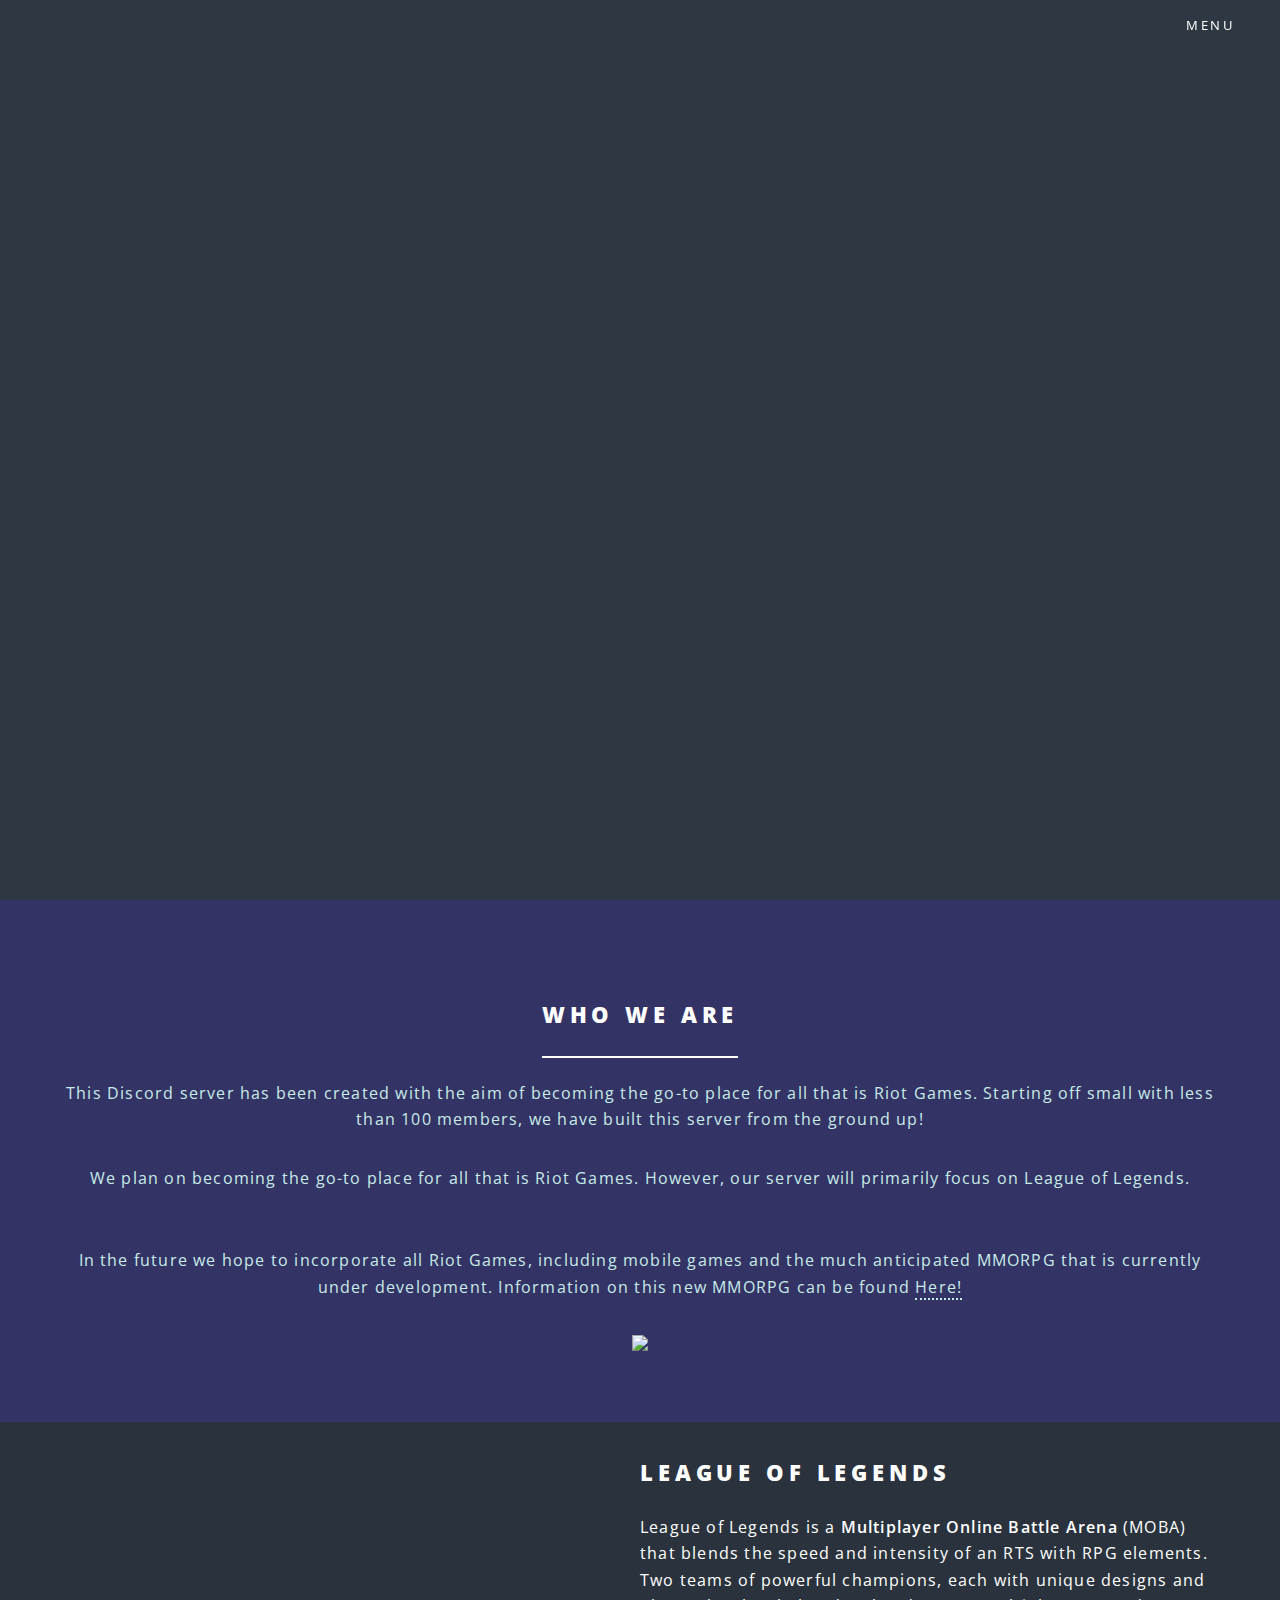
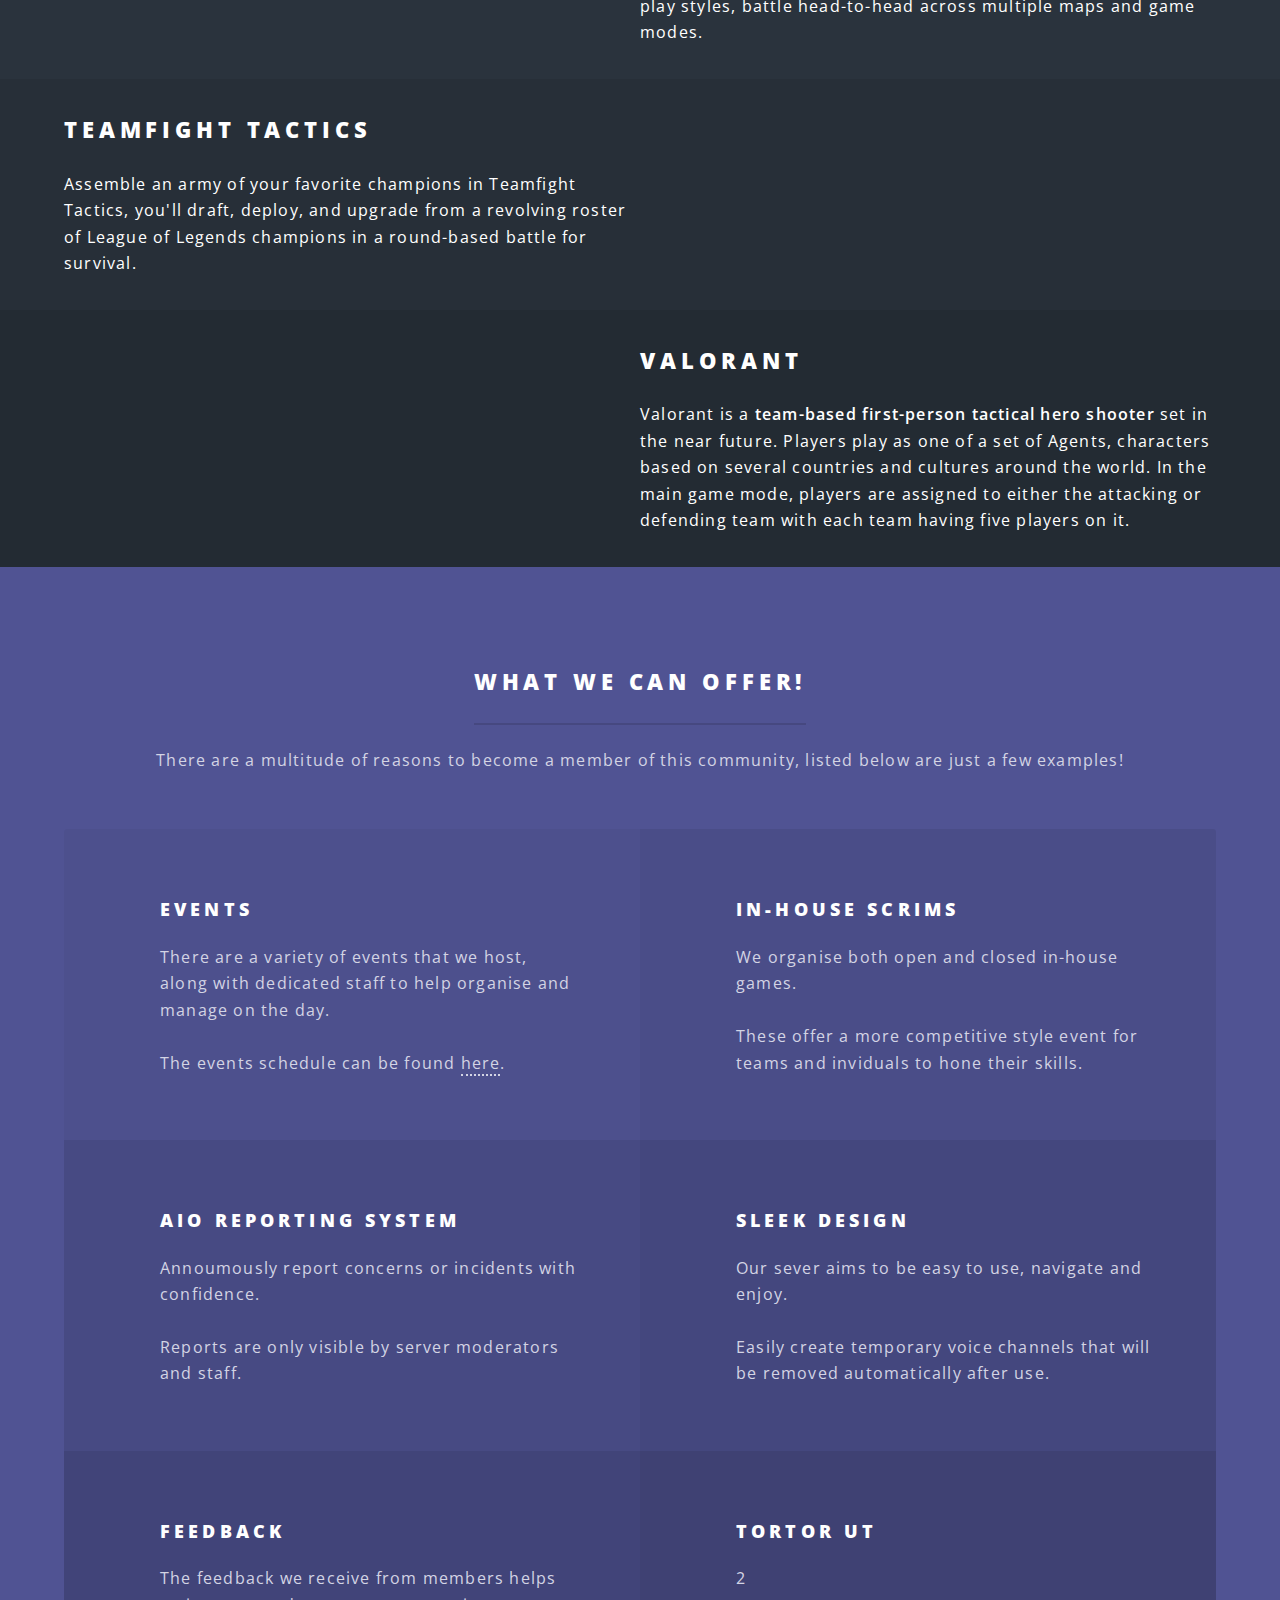
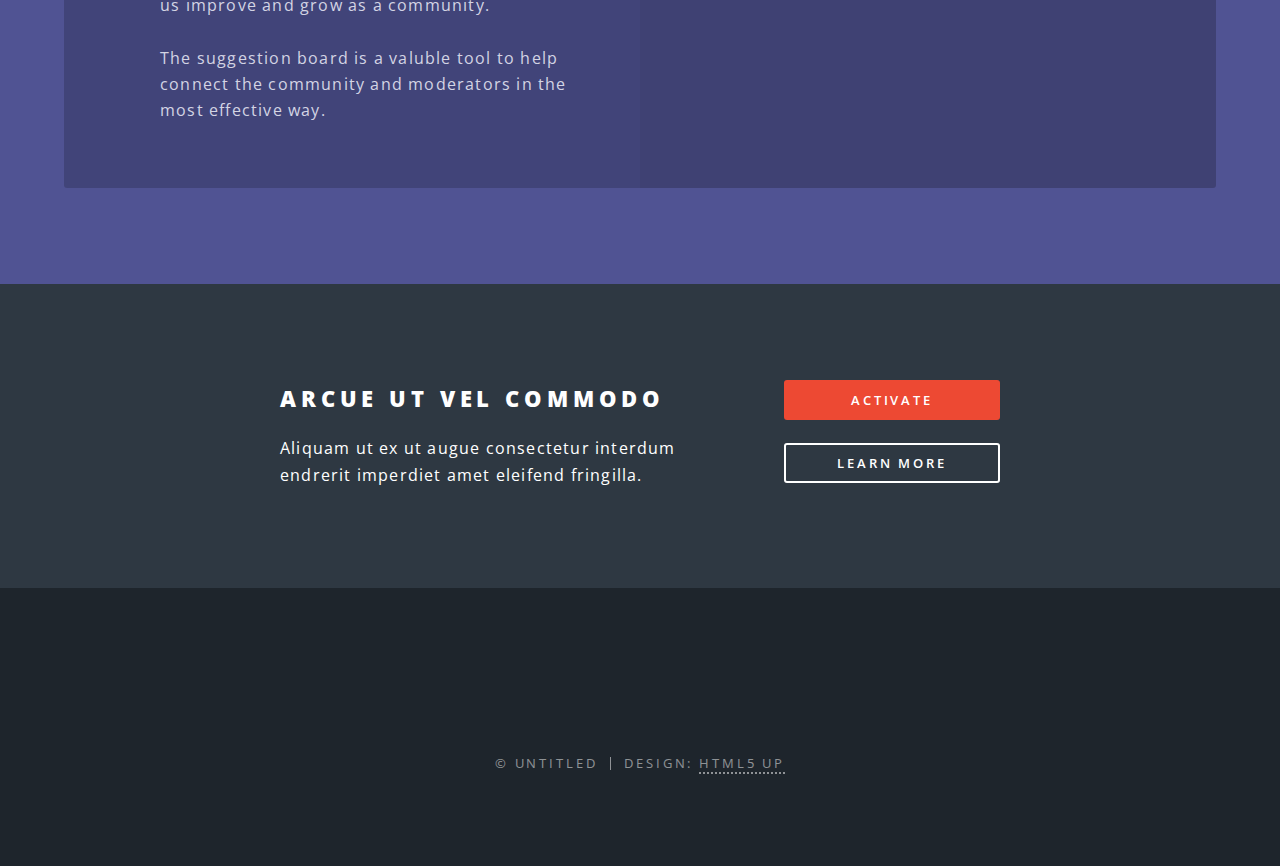
==== index.html @ 7ba40a37 "Add files via upload" ====
<!DOCTYPE HTML>
<html>
	<head>
		<title>Spectral by HTML5 UP</title>
		<meta charset="utf-8" />
		<meta name="viewport" content="width=device-width, initial-scale=1, user-scalable=no" />
		<link rel="stylesheet" href="assets/css/main.css" />
		<noscript><link rel="stylesheet" href="assets/css/noscript.css" /></noscript>
	</head>
	<body class="landing is-preload">

		<!-- Page Wrapper -->
			<div id="page-wrapper">

				<!-- Header -->
					<header id="header" class="alt">
						<h1><a href="index.html">The Runaways</a></h1>
						<nav id="nav">
							<ul>
								<li class="special">
									<a href="#menu" class="menuToggle"><span>Menu</span></a>
									<div id="menu">
										<ul>
											<li><a href="index.html">Home</a></li>
											<li><a href="events.html">Events</a></li>
											<li><a href="discord.html">Discord</a></li>
											<li><a href="#">Log In</a></li>
										</ul>
									</div>
								</li>
							</ul>
						</nav>
					</header>

				<!-- Banner -->
					<section id="banner">
						<div class="inner">
							<h2>The Runaways</h2>
							<p>Come join The Runaways Discord Sever,<br /> we are a <a href="https://www.riotgames.com/en">Riot Games</a> focused community!</p>
							<ul class="actions special">
								<li><a href="https://discord.gg/GPK5E7B2xN" target="_blank" rel="noopener noreferrer" class="button primary">Click here to join!</a></li>
							</ul>
						</div>
						<a href="#one" class="more scrolly">Learn More</a>
					</section>

				<!-- One -->
					<section id="one" class="wrapper style1 special">
						<div class="inner">
							<header class="major">
								<h2>Who we are</h2>
								<p>This Discord server has been created with the aim of becoming the go-to place for all that is Riot Games. Starting off small with less than 100 members, we have built this server from the ground up!</p>
								<p>We plan on becoming the go-to place for all that is Riot Games. However, our server will primarily focus on League of Legends.</p>
							</header>
							<!-- <ul class="icons major">
								<li><span class="icon fa-gem major style1"><span class="label">Lorem</span></span></li>
								<li><span class="icon fa-heart major style2"><span class="label">Ipsum</span></span></li>
								<li><span class="icon solid fa-code major style3"><span class="label">Dolor</span></span></li>
							</ul>
							<br> -->
							<p>In the future we hope to incorporate all Riot Games, including mobile games and the much anticipated MMORPG that is currently under development. Information on this new MMORPG can be found <a href="https://www.riotgames.com/en/mmo-recruiting">Here!</a></p>
							<a href="#two" class="more scrolly" id="scroll-arrow"><img src="assets/css/images/arrow.svg"></a>
							
						</div>
					</section>

				<!-- Two -->
					<section id="two" class="wrapper alt style2">
						<section class="spotlight">
							 <div class="video">
								<video  muted loop id="video1"><source src="videos/leagueoflegendsspotlight.mp4" type="video/mp4" ></video>
							 </div>
						<div class="content">
								<h2>League of Legends</h2>
								<p>League of Legends is a<strong> Multiplayer Online Battle Arena</strong> (MOBA) that blends the speed and intensity of an RTS with RPG elements. Two teams of powerful champions, each with unique designs and play styles, battle head-to-head across multiple maps and game modes.</p>
							</div>
						</section>
						<section class="spotlight">
							<div class="video">
								<video  muted loop id="video2"><source src="videos/tftspotlight.mp4" type="video/mp4"></video>
							 </div>
							<div class="content">
								<h2>Teamfight Tactics</h2>
								<p>Assemble an army of your favorite champions in Teamfight Tactics, you'll draft, deploy, and upgrade from a revolving roster of League of Legends champions in a round-based battle for survival.</p>
							</div>
						</section>
						<section class="spotlight">
							<div class="video">
								<video  muted loop id="video3"><source src="videos/valorantspotlight.mp4" type="video/mp4"></video>
							 </div>
							<div class="content">
								<h2>Valorant</h2>
								<p>Valorant is a<strong> team-based first-person tactical hero shooter</strong> set in the near future. Players play as one of a set of Agents, characters based on several countries and cultures around the world. In the main game mode, players are assigned to either the attacking or defending team with each team having five players on it.</p>
							</div>
						</section>
					</section>

				<!-- Three -->
					<section id="three" class="wrapper style3 special">
						<div class="inner">
							<header class="major">
								<h2>What we can offer!</h2>
								<p>There are a multitude of reasons to become a member of this community, listed below are just a few examples!</p>
							</header>
							<ul class="features">
								<li class="icon fa-calendar-alt">
									<h3>Events</h3>
									<p>There are a variety of events that we host, along with dedicated staff to help organise and manage on the day. <br> <br> The events schedule can be found <a href="events.html">here</a>.</p>
								</li>
								<li class="icon solid fa-users">
									<h3>In-house scrims</h3>
									<p>We organise both open and closed in-house games. <br> <br>  These offer a more competitive style event for teams and inviduals to hone their skills.</p>
								</li>
								<li class="icon solid fa-shield-alt">
									<h3>aio reporting system</h3>
									<p>Annoumously report concerns or incidents with confidence. <br> <br> Reports are only visible by server moderators and staff.</p>
								</li>
								<li class="icon solid fa-fighter-jet">
									<h3>Sleek design</h3>
									<p>Our sever aims to be easy to use, navigate and enjoy.<br> <br>Easily create temporary voice channels that will be removed automatically after use.</p>
								</li>
								<li class="icon fa-heart">
									<h3>Feedback</h3>
									<p>The feedback we receive from members helps us improve and grow as a community. <br> <br>The suggestion board is a valuble tool to help connect the community and moderators in the most effective way. </p>
								</li>
								<li class="icon fa-flag">
									<h3>Tortor Ut</h3>
									<p>2</p>
								</li>
							</ul>
						</div>
					</section>

				<!-- CTA -->
					<section id="cta" class="wrapper style4">
						<div class="inner">
							<header>
								<h2>Arcue ut vel commodo</h2>
								<p>Aliquam ut ex ut augue consectetur interdum endrerit imperdiet amet eleifend fringilla.</p>
							</header>
							<ul class="actions stacked">
								<li><a href="#" class="button fit primary">Activate</a></li>
								<li><a href="#" class="button fit">Learn More</a></li>
							</ul>
						</div>
					</section>

				<!-- Footer -->
					<footer id="footer">
						<ul class="icons">
							<li><a href="#" class="icon brands fa-facebook-f" target="_blank" rel="noreferrer noopener" ><span class="label">Facebook</span></a></li>
							<li><a href="#" class="icon brands fa-youtube" target="_blank" rel="noreferrer noopener" ><span class="label">YouTube</span></a></li>
							<li><a href="#" class="icon brands fa-reddit" target="_blank" rel="noreferrer noopener" ><span class="label">Reddit</span></a></li>
							<!-- <li><a href="#" class="icon solid fa-envelope" target="_blank" rel="noreferrer noopener" ><span class="label">Email</span></a></li> -->
						</ul>
						<ul class="copyright">
							<li>&copy; Untitled</li><li>Design: <a href="http://html5up.net">HTML5 UP</a></li>
						</ul>
					</footer>

			</div>

		<!-- Scripts -->
			<script src="assets/js/jquery.min.js"></script>
			<script src="assets/js/jquery.scrollex.min.js"></script>
			<script src="assets/js/jquery.scrolly.min.js"></script>
			<script src="assets/js/browser.min.js"></script>
			<script src="assets/js/breakpoints.min.js"></script>
			<script src="assets/js/util.js"></script>
			<script src="assets/js/main.js"></script>

	</body>
</html>
---- assets/css/main.css ----
@import url(fontawesome-all.min.css);
@import url("https://fonts.googleapis.com/css?family=Open+Sans:400,400italic,600,600italic,800,800italic");

/*
	Spectral by HTML5 UP
	html5up.net | @ajlkn
	Free for personal and commercial use under the CCA 3.0 license (html5up.net/license)
*/

html, body, div, span, applet, object,
iframe, h1, h2, h3, h4, h5, h6, p, blockquote,
pre, a, abbr, acronym, address, big, cite,
code, del, dfn, em, img, ins, kbd, q, s, samp,
small, strike, strong, sub, sup, tt, var, b,
u, i, center, dl, dt, dd, ol, ul, li, fieldset,
form, label, legend, table, caption, tbody,
tfoot, thead, tr, th, td, article, aside,
canvas, details, embed, figure, figcaption,
footer, header, hgroup, menu, nav, output, ruby,
section, summary, time, mark, audio, video {
	margin: 0;
	padding: 0;
	border: 0;
	font-size: 100%;
	font: inherit;
	vertical-align: baseline;}

article, aside, details, figcaption, figure,
footer, header, hgroup, menu, nav, section {
	display: block;}

body {
	line-height: 1;
}

ol, ul {
	list-style: none;
}

blockquote, q {
	quotes: none;
}

	blockquote:before, blockquote:after, q:before, q:after {
		content: '';
		content: none;
	}

table {
	border-collapse: collapse;
	border-spacing: 0;
}

body {
	-webkit-text-size-adjust: none;
}

mark {
	background-color: transparent;
	color: inherit;
}

input::-moz-focus-inner {
	border: 0;
	padding: 0;
}

input, select, textarea {
	-moz-appearance: none;
	-webkit-appearance: none;
	-ms-appearance: none;
	appearance: none;
}

/* Basic */

	@-ms-viewport {
		width: device-width;
	}

	html {
		box-sizing: border-box;
	}

	*, *:before, *:after {
		box-sizing: inherit;
	}

	body {
		background: #2e3842;
	}

		body.is-preload *, body.is-preload *:before, body.is-preload *:after {
			-moz-animation: none !important;
			-webkit-animation: none !important;
			-ms-animation: none !important;
			animation: none !important;
			-moz-transition: none !important;
			-webkit-transition: none !important;
			-ms-transition: none !important;
			transition: none !important;
		}

	body, input, select, textarea {
		color: #fff;
		font-family: "Open Sans", Helvetica, sans-serif;
		font-size: 15pt;
		font-weight: 400;
		letter-spacing: 0.075em;
		line-height: 1.65em;
	}

		@media screen and (max-width: 1680px) {

			body, input, select, textarea {
				font-size: 13pt;
			}

		}

		@media screen and (max-width: 1280px) {

			body, input, select, textarea {
				font-size: 12pt;
			}

		}

		@media screen and (max-width: 736px) {

			body, input, select, textarea {
				font-size: 11pt;
				letter-spacing: 0.0375em;
			}

		}

	a {
		-moz-transition: color 0.2s ease, border-bottom-color 0.2s ease;
		-webkit-transition: color 0.2s ease, border-bottom-color 0.2s ease;
		-ms-transition: color 0.2s ease, border-bottom-color 0.2s ease;
		transition: color 0.2s ease, border-bottom-color 0.2s ease;
		border-bottom: dotted 2px;
		color: inherit;
		text-decoration: none;
	}


	#scroll-arrow {
		border-bottom: none;
	}

		a:hover {
			border-bottom-color: transparent;
		}



	strong, b {
		color: #fff;
		font-weight: 600;
	}

	em, i {
		font-style: italic;
	}

	p {
		margin: 0 0 2em 0;
	}

	h1, h2, h3, h4, h5, h6 {
		color: #fff;
		font-weight: 800;
		letter-spacing: 0.225em;
		line-height: 1em;
		margin: 0 0 1em 0;
		text-transform: uppercase;
	}

		h1 a, h2 a, h3 a, h4 a, h5 a, h6 a {
			color: inherit;
			text-decoration: none;
		}

	h2 {
		font-size: 1.35em;
		line-height: 1.75em;
	}

		@media screen and (max-width: 736px) {

			h2 {
				font-size: 1.1em;
				line-height: 1.65em;
			}

		}

	h3 {
		font-size: 1.15em;
		line-height: 1.75em;
	}

		@media screen and (max-width: 736px) {

			h3 {
				font-size: 1em;
				line-height: 1.65em;
			}

		}

	h4 {
		font-size: 1em;
		line-height: 1.5em;
	}

	h5 {
		font-size: 0.8em;
		line-height: 1.5em;
	}

	h6 {
		font-size: 0.7em;
		line-height: 1.5em;
	}

	sub {
		font-size: 0.8em;
		position: relative;
		top: 0.5em;
	}

	sup {
		font-size: 0.8em;
		position: relative;
		top: -0.5em;
	}

	hr {
		border: 0;
		border-bottom: solid 2px #fff;
		margin: 3em 0;
	}

		hr.major {
			margin: 4.5em 0;
		}

	blockquote {
		border-left: solid 4px #fff;
		font-style: italic;
		margin: 0 0 2em 0;
		padding: 0.5em 0 0.5em 2em;
	}

	code {
		background: rgba(144, 144, 144, 0.25);
		border-radius: 3px;
		font-family: "Courier New", monospace;
		font-size: 0.9em;
		letter-spacing: 0;
		margin: 0 0.25em;
		padding: 0.25em 0.65em;
	}

	pre {
		-webkit-overflow-scrolling: touch;
		font-family: "Courier New", monospace;
		font-size: 0.9em;
		margin: 0 0 2em 0;
	}

		pre code {
			display: block;
			line-height: 1.75em;
			padding: 1em 1.5em;
			overflow-x: auto;
		}

	.align-left {
		text-align: left;
	}

	.align-center {
		text-align: center;
	}

	.align-right {
		text-align: right;
	}

/* Row */

	.row {
		display: flex;
		flex-wrap: wrap;
		box-sizing: border-box;
		align-items: stretch;
	}

		.row > * {
			box-sizing: border-box;
		}

		.row.gtr-uniform > * > :last-child {
			margin-bottom: 0;
		}

		.row.aln-left {
			justify-content: flex-start;
		}

		.row.aln-center {
			justify-content: center;
		}

		.row.aln-right {
			justify-content: flex-end;
		}

		.row.aln-top {
			align-items: flex-start;
		}

		.row.aln-middle {
			align-items: center;
		}

		.row.aln-bottom {
			align-items: flex-end;
		}

		.row > .imp {
			order: -1;
		}

		.row > .col-1 {
			width: 8.33333%;
		}

		.row > .off-1 {
			margin-left: 8.33333%;
		}

		.row > .col-2 {
			width: 16.66667%;
		}

		.row > .off-2 {
			margin-left: 16.66667%;
		}

		.row > .col-3 {
			width: 25%;
		}

		.row > .off-3 {
			margin-left: 25%;
		}

		.row > .col-4 {
			width: 33.33333%;
		}

		.row > .off-4 {
			margin-left: 33.33333%;
		}

		.row > .col-5 {
			width: 41.66667%;
		}

		.row > .off-5 {
			margin-left: 41.66667%;
		}

		.row > .col-6 {
			width: 50%;
		}

		.row > .off-6 {
			margin-left: 50%;
		}

		.row > .col-7 {
			width: 58.33333%;
		}

		.row > .off-7 {
			margin-left: 58.33333%;
		}

		.row > .col-8 {
			width: 66.66667%;
		}

		.row > .off-8 {
			margin-left: 66.66667%;
		}

		.row > .col-9 {
			width: 75%;
		}

		.row > .off-9 {
			margin-left: 75%;
		}

		.row > .col-10 {
			width: 83.33333%;
		}

		.row > .off-10 {
			margin-left: 83.33333%;
		}

		.row > .col-11 {
			width: 91.66667%;
		}

		.row > .off-11 {
			margin-left: 91.66667%;
		}

		.row > .col-12 {
			width: 100%;
		}

		.row > .off-12 {
			margin-left: 100%;
		}

		.row.gtr-0 {
			margin-top: 0;
			margin-left: 0em;
		}

			.row.gtr-0 > * {
				padding: 0 0 0 0em;
			}

			.row.gtr-0.gtr-uniform {
				margin-top: 0em;
			}

				.row.gtr-0.gtr-uniform > * {
					padding-top: 0em;
				}

		.row.gtr-25 {
			margin-top: 0;
			margin-left: -0.375em;
		}

			.row.gtr-25 > * {
				padding: 0 0 0 0.375em;
			}

			.row.gtr-25.gtr-uniform {
				margin-top: -0.375em;
			}

				.row.gtr-25.gtr-uniform > * {
					padding-top: 0.375em;
				}

		.row.gtr-50 {
			margin-top: 0;
			margin-left: -0.75em;
		}

			.row.gtr-50 > * {
				padding: 0 0 0 0.75em;
			}

			.row.gtr-50.gtr-uniform {
				margin-top: -0.75em;
			}

				.row.gtr-50.gtr-uniform > * {
					padding-top: 0.75em;
				}

		.row {
			margin-top: 0;
			margin-left: -1.5em;
		}

			.row > * {
				padding: 0 0 0 1.5em;
			}

			.row.gtr-uniform {
				margin-top: -1.5em;
			}

				.row.gtr-uniform > * {
					padding-top: 1.5em;
				}

		.row.gtr-150 {
			margin-top: 0;
			margin-left: -2.25em;
		}

			.row.gtr-150 > * {
				padding: 0 0 0 2.25em;
			}

			.row.gtr-150.gtr-uniform {
				margin-top: -2.25em;
			}

				.row.gtr-150.gtr-uniform > * {
					padding-top: 2.25em;
				}

		.row.gtr-200 {
			margin-top: 0;
			margin-left: -3em;
		}

			.row.gtr-200 > * {
				padding: 0 0 0 3em;
			}

			.row.gtr-200.gtr-uniform {
				margin-top: -3em;
			}

				.row.gtr-200.gtr-uniform > * {
					padding-top: 3em;
				}

		@media screen and (max-width: 1680px) {

			.row {
				display: flex;
				flex-wrap: wrap;
				box-sizing: border-box;
				align-items: stretch;
			}

				.row > * {
					box-sizing: border-box;
				}

				.row.gtr-uniform > * > :last-child {
					margin-bottom: 0;
				}

				.row.aln-left {
					justify-content: flex-start;
				}

				.row.aln-center {
					justify-content: center;
				}

				.row.aln-right {
					justify-content: flex-end;
				}

				.row.aln-top {
					align-items: flex-start;
				}

				.row.aln-middle {
					align-items: center;
				}

				.row.aln-bottom {
					align-items: flex-end;
				}

				.row > .imp-xlarge {
					order: -1;
				}

				.row > .col-1-xlarge {
					width: 8.33333%;
				}

				.row > .off-1-xlarge {
					margin-left: 8.33333%;
				}

				.row > .col-2-xlarge {
					width: 16.66667%;
				}

				.row > .off-2-xlarge {
					margin-left: 16.66667%;
				}

				.row > .col-3-xlarge {
					width: 25%;
				}

				.row > .off-3-xlarge {
					margin-left: 25%;
				}

				.row > .col-4-xlarge {
					width: 33.33333%;
				}

				.row > .off-4-xlarge {
					margin-left: 33.33333%;
				}

				.row > .col-5-xlarge {
					width: 41.66667%;
				}

				.row > .off-5-xlarge {
					margin-left: 41.66667%;
				}

				.row > .col-6-xlarge {
					width: 50%;
				}

				.row > .off-6-xlarge {
					margin-left: 50%;
				}

				.row > .col-7-xlarge {
					width: 58.33333%;
				}

				.row > .off-7-xlarge {
					margin-left: 58.33333%;
				}

				.row > .col-8-xlarge {
					width: 66.66667%;
				}

				.row > .off-8-xlarge {
					margin-left: 66.66667%;
				}

				.row > .col-9-xlarge {
					width: 75%;
				}

				.row > .off-9-xlarge {
					margin-left: 75%;
				}

				.row > .col-10-xlarge {
					width: 83.33333%;
				}

				.row > .off-10-xlarge {
					margin-left: 83.33333%;
				}

				.row > .col-11-xlarge {
					width: 91.66667%;
				}

				.row > .off-11-xlarge {
					margin-left: 91.66667%;
				}

				.row > .col-12-xlarge {
					width: 100%;
				}

				.row > .off-12-xlarge {
					margin-left: 100%;
				}

				.row.gtr-0 {
					margin-top: 0;
					margin-left: 0em;
				}

					.row.gtr-0 > * {
						padding: 0 0 0 0em;
					}

					.row.gtr-0.gtr-uniform {
						margin-top: 0em;
					}

						.row.gtr-0.gtr-uniform > * {
							padding-top: 0em;
						}

				.row.gtr-25 {
					margin-top: 0;
					margin-left: -0.375em;
				}

					.row.gtr-25 > * {
						padding: 0 0 0 0.375em;
					}

					.row.gtr-25.gtr-uniform {
						margin-top: -0.375em;
					}

						.row.gtr-25.gtr-uniform > * {
							padding-top: 0.375em;
						}

				.row.gtr-50 {
					margin-top: 0;
					margin-left: -0.75em;
				}

					.row.gtr-50 > * {
						padding: 0 0 0 0.75em;
					}

					.row.gtr-50.gtr-uniform {
						margin-top: -0.75em;
					}

						.row.gtr-50.gtr-uniform > * {
							padding-top: 0.75em;
						}

				.row {
					margin-top: 0;
					margin-left: -1.5em;
				}

					.row > * {
						padding: 0 0 0 1.5em;
					}

					.row.gtr-uniform {
						margin-top: -1.5em;
					}

						.row.gtr-uniform > * {
							padding-top: 1.5em;
						}

				.row.gtr-150 {
					margin-top: 0;
					margin-left: -2.25em;
				}

					.row.gtr-150 > * {
						padding: 0 0 0 2.25em;
					}

					.row.gtr-150.gtr-uniform {
						margin-top: -2.25em;
					}

						.row.gtr-150.gtr-uniform > * {
							padding-top: 2.25em;
						}

				.row.gtr-200 {
					margin-top: 0;
					margin-left: -3em;
				}

					.row.gtr-200 > * {
						padding: 0 0 0 3em;
					}

					.row.gtr-200.gtr-uniform {
						margin-top: -3em;
					}

						.row.gtr-200.gtr-uniform > * {
							padding-top: 3em;
						}

		}

		@media screen and (max-width: 1280px) {

			.row {
				display: flex;
				flex-wrap: wrap;
				box-sizing: border-box;
				align-items: stretch;
			}

				.row > * {
					box-sizing: border-box;
				}

				.row.gtr-uniform > * > :last-child {
					margin-bottom: 0;
				}

				.row.aln-left {
					justify-content: flex-start;
				}

				.row.aln-center {
					justify-content: center;
				}

				.row.aln-right {
					justify-content: flex-end;
				}

				.row.aln-top {
					align-items: flex-start;
				}

				.row.aln-middle {
					align-items: center;
				}

				.row.aln-bottom {
					align-items: flex-end;
				}

				.row > .imp-large {
					order: -1;
				}

				.row > .col-1-large {
					width: 8.33333%;
				}

				.row > .off-1-large {
					margin-left: 8.33333%;
				}

				.row > .col-2-large {
					width: 16.66667%;
				}

				.row > .off-2-large {
					margin-left: 16.66667%;
				}

				.row > .col-3-large {
					width: 25%;
				}

				.row > .off-3-large {
					margin-left: 25%;
				}

				.row > .col-4-large {
					width: 33.33333%;
				}

				.row > .off-4-large {
					margin-left: 33.33333%;
				}

				.row > .col-5-large {
					width: 41.66667%;
				}

				.row > .off-5-large {
					margin-left: 41.66667%;
				}

				.row > .col-6-large {
					width: 50%;
				}

				.row > .off-6-large {
					margin-left: 50%;
				}

				.row > .col-7-large {
					width: 58.33333%;
				}

				.row > .off-7-large {
					margin-left: 58.33333%;
				}

				.row > .col-8-large {
					width: 66.66667%;
				}

				.row > .off-8-large {
					margin-left: 66.66667%;
				}

				.row > .col-9-large {
					width: 75%;
				}

				.row > .off-9-large {
					margin-left: 75%;
				}

				.row > .col-10-large {
					width: 83.33333%;
				}

				.row > .off-10-large {
					margin-left: 83.33333%;
				}

				.row > .col-11-large {
					width: 91.66667%;
				}

				.row > .off-11-large {
					margin-left: 91.66667%;
				}

				.row > .col-12-large {
					width: 100%;
				}

				.row > .off-12-large {
					margin-left: 100%;
				}

				.row.gtr-0 {
					margin-top: 0;
					margin-left: 0em;
				}

					.row.gtr-0 > * {
						padding: 0 0 0 0em;
					}

					.row.gtr-0.gtr-uniform {
						margin-top: 0em;
					}

						.row.gtr-0.gtr-uniform > * {
							padding-top: 0em;
						}

				.row.gtr-25 {
					margin-top: 0;
					margin-left: -0.375em;
				}

					.row.gtr-25 > * {
						padding: 0 0 0 0.375em;
					}

					.row.gtr-25.gtr-uniform {
						margin-top: -0.375em;
					}

						.row.gtr-25.gtr-uniform > * {
							padding-top: 0.375em;
						}

				.row.gtr-50 {
					margin-top: 0;
					margin-left: -0.75em;
				}

					.row.gtr-50 > * {
						padding: 0 0 0 0.75em;
					}

					.row.gtr-50.gtr-uniform {
						margin-top: -0.75em;
					}

						.row.gtr-50.gtr-uniform > * {
							padding-top: 0.75em;
						}

				.row {
					margin-top: 0;
					margin-left: -1.5em;
				}

					.row > * {
						padding: 0 0 0 1.5em;
					}

					.row.gtr-uniform {
						margin-top: -1.5em;
					}

						.row.gtr-uniform > * {
							padding-top: 1.5em;
						}

				.row.gtr-150 {
					margin-top: 0;
					margin-left: -2.25em;
				}

					.row.gtr-150 > * {
						padding: 0 0 0 2.25em;
					}

					.row.gtr-150.gtr-uniform {
						margin-top: -2.25em;
					}

						.row.gtr-150.gtr-uniform > * {
							padding-top: 2.25em;
						}

				.row.gtr-200 {
					margin-top: 0;
					margin-left: -3em;
				}

					.row.gtr-200 > * {
						padding: 0 0 0 3em;
					}

					.row.gtr-200.gtr-uniform {
						margin-top: -3em;
					}

						.row.gtr-200.gtr-uniform > * {
							padding-top: 3em;
						}

		}

		@media screen and (max-width: 980px) {

			.row {
				display: flex;
				flex-wrap: wrap;
				box-sizing: border-box;
				align-items: stretch;
			}

				.row > * {
					box-sizing: border-box;
				}

				.row.gtr-uniform > * > :last-child {
					margin-bottom: 0;
				}

				.row.aln-left {
					justify-content: flex-start;
				}

				.row.aln-center {
					justify-content: center;
				}

				.row.aln-right {
					justify-content: flex-end;
				}

				.row.aln-top {
					align-items: flex-start;
				}

				.row.aln-middle {
					align-items: center;
				}

				.row.aln-bottom {
					align-items: flex-end;
				}

				.row > .imp-medium {
					order: -1;
				}

				.row > .col-1-medium {
					width: 8.33333%;
				}

				.row > .off-1-medium {
					margin-left: 8.33333%;
				}

				.row > .col-2-medium {
					width: 16.66667%;
				}

				.row > .off-2-medium {
					margin-left: 16.66667%;
				}

				.row > .col-3-medium {
					width: 25%;
				}

				.row > .off-3-medium {
					margin-left: 25%;
				}

				.row > .col-4-medium {
					width: 33.33333%;
				}

				.row > .off-4-medium {
					margin-left: 33.33333%;
				}

				.row > .col-5-medium {
					width: 41.66667%;
				}

				.row > .off-5-medium {
					margin-left: 41.66667%;
				}

				.row > .col-6-medium {
					width: 50%;
				}

				.row > .off-6-medium {
					margin-left: 50%;
				}

				.row > .col-7-medium {
					width: 58.33333%;
				}

				.row > .off-7-medium {
					margin-left: 58.33333%;
				}

				.row > .col-8-medium {
					width: 66.66667%;
				}

				.row > .off-8-medium {
					margin-left: 66.66667%;
				}

				.row > .col-9-medium {
					width: 75%;
				}

				.row > .off-9-medium {
					margin-left: 75%;
				}

				.row > .col-10-medium {
					width: 83.33333%;
				}

				.row > .off-10-medium {
					margin-left: 83.33333%;
				}

				.row > .col-11-medium {
					width: 91.66667%;
				}

				.row > .off-11-medium {
					margin-left: 91.66667%;
				}

				.row > .col-12-medium {
					width: 100%;
				}

				.row > .off-12-medium {
					margin-left: 100%;
				}

				.row.gtr-0 {
					margin-top: 0;
					margin-left: 0em;
				}

					.row.gtr-0 > * {
						padding: 0 0 0 0em;
					}

					.row.gtr-0.gtr-uniform {
						margin-top: 0em;
					}

						.row.gtr-0.gtr-uniform > * {
							padding-top: 0em;
						}

				.row.gtr-25 {
					margin-top: 0;
					margin-left: -0.375em;
				}

					.row.gtr-25 > * {
						padding: 0 0 0 0.375em;
					}

					.row.gtr-25.gtr-uniform {
						margin-top: -0.375em;
					}

						.row.gtr-25.gtr-uniform > * {
							padding-top: 0.375em;
						}

				.row.gtr-50 {
					margin-top: 0;
					margin-left: -0.75em;
				}

					.row.gtr-50 > * {
						padding: 0 0 0 0.75em;
					}

					.row.gtr-50.gtr-uniform {
						margin-top: -0.75em;
					}

						.row.gtr-50.gtr-uniform > * {
							padding-top: 0.75em;
						}

				.row {
					margin-top: 0;
					margin-left: -1.5em;
				}

					.row > * {
						padding: 0 0 0 1.5em;
					}

					.row.gtr-uniform {
						margin-top: -1.5em;
					}

						.row.gtr-uniform > * {
							padding-top: 1.5em;
						}

				.row.gtr-150 {
					margin-top: 0;
					margin-left: -2.25em;
				}

					.row.gtr-150 > * {
						padding: 0 0 0 2.25em;
					}

					.row.gtr-150.gtr-uniform {
						margin-top: -2.25em;
					}

						.row.gtr-150.gtr-uniform > * {
							padding-top: 2.25em;
						}

				.row.gtr-200 {
					margin-top: 0;
					margin-left: -3em;
				}

					.row.gtr-200 > * {
						padding: 0 0 0 3em;
					}

					.row.gtr-200.gtr-uniform {
						margin-top: -3em;
					}

						.row.gtr-200.gtr-uniform > * {
							padding-top: 3em;
						}

		}

		@media screen and (max-width: 736px) {

			.row {
				display: flex;
				flex-wrap: wrap;
				box-sizing: border-box;
				align-items: stretch;
			}

				.row > * {
					box-sizing: border-box;
				}

				.row.gtr-uniform > * > :last-child {
					margin-bottom: 0;
				}

				.row.aln-left {
					justify-content: flex-start;
				}

				.row.aln-center {
					justify-content: center;
				}

				.row.aln-right {
					justify-content: flex-end;
				}

				.row.aln-top {
					align-items: flex-start;
				}

				.row.aln-middle {
					align-items: center;
				}

				.row.aln-bottom {
					align-items: flex-end;
				}

				.row > .imp-small {
					order: -1;
				}

				.row > .col-1-small {
					width: 8.33333%;
				}

				.row > .off-1-small {
					margin-left: 8.33333%;
				}

				.row > .col-2-small {
					width: 16.66667%;
				}

				.row > .off-2-small {
					margin-left: 16.66667%;
				}

				.row > .col-3-small {
					width: 25%;
				}

				.row > .off-3-small {
					margin-left: 25%;
				}

				.row > .col-4-small {
					width: 33.33333%;
				}

				.row > .off-4-small {
					margin-left: 33.33333%;
				}

				.row > .col-5-small {
					width: 41.66667%;
				}

				.row > .off-5-small {
					margin-left: 41.66667%;
				}

				.row > .col-6-small {
					width: 50%;
				}

				.row > .off-6-small {
					margin-left: 50%;
				}

				.row > .col-7-small {
					width: 58.33333%;
				}

				.row > .off-7-small {
					margin-left: 58.33333%;
				}

				.row > .col-8-small {
					width: 66.66667%;
				}

				.row > .off-8-small {
					margin-left: 66.66667%;
				}

				.row > .col-9-small {
					width: 75%;
				}

				.row > .off-9-small {
					margin-left: 75%;
				}

				.row > .col-10-small {
					width: 83.33333%;
				}

				.row > .off-10-small {
					margin-left: 83.33333%;
				}

				.row > .col-11-small {
					width: 91.66667%;
				}

				.row > .off-11-small {
					margin-left: 91.66667%;
				}

				.row > .col-12-small {
					width: 100%;
				}

				.row > .off-12-small {
					margin-left: 100%;
				}

				.row.gtr-0 {
					margin-top: 0;
					margin-left: 0em;
				}

					.row.gtr-0 > * {
						padding: 0 0 0 0em;
					}

					.row.gtr-0.gtr-uniform {
						margin-top: 0em;
					}

						.row.gtr-0.gtr-uniform > * {
							padding-top: 0em;
						}

				.row.gtr-25 {
					margin-top: 0;
					margin-left: -0.375em;
				}

					.row.gtr-25 > * {
						padding: 0 0 0 0.375em;
					}

					.row.gtr-25.gtr-uniform {
						margin-top: -0.375em;
					}

						.row.gtr-25.gtr-uniform > * {
							padding-top: 0.375em;
						}

				.row.gtr-50 {
					margin-top: 0;
					margin-left: -0.75em;
				}

					.row.gtr-50 > * {
						padding: 0 0 0 0.75em;
					}

					.row.gtr-50.gtr-uniform {
						margin-top: -0.75em;
					}

						.row.gtr-50.gtr-uniform > * {
							padding-top: 0.75em;
						}

				.row {
					margin-top: 0;
					margin-left: -1.5em;
				}

					.row > * {
						padding: 0 0 0 1.5em;
					}

					.row.gtr-uniform {
						margin-top: -1.5em;
					}

						.row.gtr-uniform > * {
							padding-top: 1.5em;
						}

				.row.gtr-150 {
					margin-top: 0;
					margin-left: -2.25em;
				}

					.row.gtr-150 > * {
						padding: 0 0 0 2.25em;
					}

					.row.gtr-150.gtr-uniform {
						margin-top: -2.25em;
					}

						.row.gtr-150.gtr-uniform > * {
							padding-top: 2.25em;
						}

				.row.gtr-200 {
					margin-top: 0;
					margin-left: -3em;
				}

					.row.gtr-200 > * {
						padding: 0 0 0 3em;
					}

					.row.gtr-200.gtr-uniform {
						margin-top: -3em;
					}

						.row.gtr-200.gtr-uniform > * {
							padding-top: 3em;
						}

		}

		@media screen and (max-width: 480px) {

			.row {
				display: flex;
				flex-wrap: wrap;
				box-sizing: border-box;
				align-items: stretch;
			}

				.row > * {
					box-sizing: border-box;
				}

				.row.gtr-uniform > * > :last-child {
					margin-bottom: 0;
				}

				.row.aln-left {
					justify-content: flex-start;
				}

				.row.aln-center {
					justify-content: center;
				}

				.row.aln-right {
					justify-content: flex-end;
				}

				.row.aln-top {
					align-items: flex-start;
				}

				.row.aln-middle {
					align-items: center;
				}

				.row.aln-bottom {
					align-items: flex-end;
				}

				.row > .imp-xsmall {
					order: -1;
				}

				.row > .col-1-xsmall {
					width: 8.33333%;
				}

				.row > .off-1-xsmall {
					margin-left: 8.33333%;
				}

				.row > .col-2-xsmall {
					width: 16.66667%;
				}

				.row > .off-2-xsmall {
					margin-left: 16.66667%;
				}

				.row > .col-3-xsmall {
					width: 25%;
				}

				.row > .off-3-xsmall {
					margin-left: 25%;
				}

				.row > .col-4-xsmall {
					width: 33.33333%;
				}

				.row > .off-4-xsmall {
					margin-left: 33.33333%;
				}

				.row > .col-5-xsmall {
					width: 41.66667%;
				}

				.row > .off-5-xsmall {
					margin-left: 41.66667%;
				}

				.row > .col-6-xsmall {
					width: 50%;
				}

				.row > .off-6-xsmall {
					margin-left: 50%;
				}

				.row > .col-7-xsmall {
					width: 58.33333%;
				}

				.row > .off-7-xsmall {
					margin-left: 58.33333%;
				}

				.row > .col-8-xsmall {
					width: 66.66667%;
				}

				.row > .off-8-xsmall {
					margin-left: 66.66667%;
				}

				.row > .col-9-xsmall {
					width: 75%;
				}

				.row > .off-9-xsmall {
					margin-left: 75%;
				}

				.row > .col-10-xsmall {
					width: 83.33333%;
				}

				.row > .off-10-xsmall {
					margin-left: 83.33333%;
				}

				.row > .col-11-xsmall {
					width: 91.66667%;
				}

				.row > .off-11-xsmall {
					margin-left: 91.66667%;
				}

				.row > .col-12-xsmall {
					width: 100%;
				}

				.row > .off-12-xsmall {
					margin-left: 100%;
				}

				.row.gtr-0 {
					margin-top: 0;
					margin-left: 0em;
				}

					.row.gtr-0 > * {
						padding: 0 0 0 0em;
					}

					.row.gtr-0.gtr-uniform {
						margin-top: 0em;
					}

						.row.gtr-0.gtr-uniform > * {
							padding-top: 0em;
						}

				.row.gtr-25 {
					margin-top: 0;
					margin-left: -0.375em;
				}

					.row.gtr-25 > * {
						padding: 0 0 0 0.375em;
					}

					.row.gtr-25.gtr-uniform {
						margin-top: -0.375em;
					}

						.row.gtr-25.gtr-uniform > * {
							padding-top: 0.375em;
						}

				.row.gtr-50 {
					margin-top: 0;
					margin-left: -0.75em;
				}

					.row.gtr-50 > * {
						padding: 0 0 0 0.75em;
					}

					.row.gtr-50.gtr-uniform {
						margin-top: -0.75em;
					}

						.row.gtr-50.gtr-uniform > * {
							padding-top: 0.75em;
						}

				.row {
					margin-top: 0;
					margin-left: -1.5em;
				}

					.row > * {
						padding: 0 0 0 1.5em;
					}

					.row.gtr-uniform {
						margin-top: -1.5em;
					}

						.row.gtr-uniform > * {
							padding-top: 1.5em;
						}

				.row.gtr-150 {
					margin-top: 0;
					margin-left: -2.25em;
				}

					.row.gtr-150 > * {
						padding: 0 0 0 2.25em;
					}

					.row.gtr-150.gtr-uniform {
						margin-top: -2.25em;
					}

						.row.gtr-150.gtr-uniform > * {
							padding-top: 2.25em;
						}

				.row.gtr-200 {
					margin-top: 0;
					margin-left: -3em;
				}

					.row.gtr-200 > * {
						padding: 0 0 0 3em;
					}

					.row.gtr-200.gtr-uniform {
						margin-top: -3em;
					}

						.row.gtr-200.gtr-uniform > * {
							padding-top: 3em;
						}

		}

/* Section/Article */

	section.special, article.special {
		text-align: center;
	}

	header p {
		color: rgba(255, 255, 255, 0.5);
		position: relative;
		top: -0.25em;
	}

	header h3 + p {
		font-size: 1.1em;
	}

	header h4 + p,
	header h5 + p,
	header h6 + p {
		font-size: 0.9em;
	}

	header.major {
		margin: 0 0 3.5em 0;
	}

		header.major h2, header.major h3, header.major h4, header.major h5, header.major h6 {
			border-bottom: solid 2px #fff;
			display: inline-block;
			padding-bottom: 1em;
			position: relative;
		}

			header.major h2:after, header.major h3:after, header.major h4:after, header.major h5:after, header.major h6:after {
				content: '';
				display: block;
				height: 1px;
			}

		header.major p {
			color: #fff;
			top: 0;
		}

		@media screen and (max-width: 736px) {

			header.major {
				margin: 0 0 2em 0;
			}

		}

	@media screen and (max-width: 980px) {

		header br {
			display: none;
		}

	}

/* Form */

	form {
		margin: 0 0 2em 0;
	}

	label {
		color: #fff;
		display: block;
		font-size: 0.9em;
		font-weight: 600;
		margin: 0 0 1em 0;
	}

	input[type="text"],
	input[type="password"],
	input[type="email"],
	select,
	textarea {
		-moz-appearance: none;
		-webkit-appearance: none;
		-ms-appearance: none;
		appearance: none;
		background-color: rgba(144, 144, 144, 0.25);
		border-radius: 3px;
		border: none;
		color: inherit;
		display: block;
		outline: 0;
		padding: 0 1em;
		text-decoration: none;
		width: 100%;
	}

		input[type="text"]:invalid,
		input[type="password"]:invalid,
		input[type="email"]:invalid,
		select:invalid,
		textarea:invalid {
			box-shadow: none;
		}

		input[type="text"]:focus,
		input[type="password"]:focus,
		input[type="email"]:focus,
		select:focus,
		textarea:focus {
			box-shadow: 0 0 0 2px #21b2a6;
		}

	select {
		background-size: 1.25em;
		background-repeat: no-repeat;
		background-position: calc(100% - 1em) center;
		height: 2.75em;
		padding-right: 2.75em;
		text-overflow: ellipsis;
	}

		select:focus::-ms-value {
			background-color: transparent;
		}

		select::-ms-expand {
			display: none;
		}

	input[type="text"],
	input[type="password"],
	input[type="email"],
	select {
		height: 2.75em;
	}

	textarea {
		padding: 0.75em 1em;
	}

	input[type="checkbox"],
	input[type="radio"] {
		-moz-appearance: none;
		-webkit-appearance: none;
		-ms-appearance: none;
		appearance: none;
		display: block;
		float: left;
		margin-right: -2em;
		opacity: 0;
		width: 1em;
		z-index: -1;
	}

		input[type="checkbox"] + label,
		input[type="radio"] + label {
			text-decoration: none;
			color: #fff;
			cursor: pointer;
			display: inline-block;
			font-size: 1em;
			font-weight: 400;
			padding-left: 2.4em;
			padding-right: 0.75em;
			position: relative;
		}

			input[type="checkbox"] + label:before,
			input[type="radio"] + label:before {
				-moz-osx-font-smoothing: grayscale;
				-webkit-font-smoothing: antialiased;
				display: inline-block;
				font-style: normal;
				font-variant: normal;
				text-rendering: auto;
				line-height: 1;
				text-transform: none !important;
				font-family: 'Font Awesome 5 Free';
				font-weight: 900;
			}

			input[type="checkbox"] + label:before,
			input[type="radio"] + label:before {
				background: rgba(144, 144, 144, 0.25);
				border-radius: 3px;
				content: '';
				display: inline-block;
				font-size: 0.8em;
				height: 2.0625em;
				left: 0;
				line-height: 2.0625em;
				position: absolute;
				text-align: center;
				top: 0;
				width: 2.0625em;
			}

		input[type="checkbox"]:checked + label:before,
		input[type="radio"]:checked + label:before {
			background: #2e3842;
			color: #fff;
			content: '\f00c';
		}

		input[type="checkbox"]:focus + label:before,
		input[type="radio"]:focus + label:before {
			box-shadow: 0 0 0 2px #21b2a6;
		}

	input[type="checkbox"] + label:before {
		border-radius: 3px;
	}

	input[type="radio"] + label:before {
		border-radius: 100%;
	}

	::-webkit-input-placeholder {
		color: rgba(255, 255, 255, 0.5) !important;
		opacity: 1.0;
	}

	:-moz-placeholder {
		color: rgba(255, 255, 255, 0.5) !important;
		opacity: 1.0;
	}

	::-moz-placeholder {
		color: rgba(255, 255, 255, 0.5) !important;
		opacity: 1.0;
	}

	:-ms-input-placeholder {
		color: rgba(255, 255, 255, 0.5) !important;
		opacity: 1.0;
	}

/* Box */

	.box {
		border-radius: 3px;
		border: solid 2px #fff;
		margin-bottom: 2em;
		padding: 1.5em;
	}

		.box > :last-child,
		.box > :last-child > :last-child,
		.box > :last-child > :last-child > :last-child {
			margin-bottom: 0;
		}

		.box.alt {
			border: 0;
			border-radius: 0;
			padding: 0;
		}

/* Icon */

	.icon {
		text-decoration: none;
		border-bottom: none;
		position: relative;
	}

		.icon:before {
			-moz-osx-font-smoothing: grayscale;
			-webkit-font-smoothing: antialiased;
			display: inline-block;
			font-style: normal;
			font-variant: normal;
			text-rendering: auto;
			line-height: 1;
			text-transform: none !important;
			font-family: 'Font Awesome 5 Free';
			font-weight: 400;
		}

		.icon > .label {
			display: none;
		}

		.icon:before {
			line-height: inherit;
		}

		.icon.solid:before {
			font-weight: 900;
		}

		.icon.brands:before {
			font-family: 'Font Awesome 5 Brands';
		}

		.icon.major {
			-moz-transform: rotate(-45deg);
			-webkit-transform: rotate(-45deg);
			-ms-transform: rotate(-45deg);
			transform: rotate(-45deg);
			border-radius: 3px;
			border: solid 2px #fff;
			display: inline-block;
			font-size: 1.35em;
			height: calc(3em + 2px);
			line-height: 3em;
			text-align: center;
			width: calc(3em + 2px);
		}

			.icon.major:before {
				-moz-transform: rotate(45deg);
				-webkit-transform: rotate(45deg);
				-ms-transform: rotate(45deg);
				transform: rotate(45deg);
				display: inline-block;
				font-size: 1.5em;
			}

			@media screen and (max-width: 736px) {

				.icon.major {
					font-size: 1em;
				}

			}

		.icon.style1 {
			color: #00ffcc;
		}

		.icon.style2 {
			color: #00f0ff;
		}

		.icon.style3 {
			color: #76ddff;
		}

/* Image */

	.image {
		border-radius: 3px;
		border: 0;
		display: inline-block;
		position: relative;
	}

		.image img {
			border-radius: 3px;
			display: block;
		}

		.image.left {
			float: left;
			margin: 0 2em 2em 0;
			top: 0.25em;
		}

		.image.right {
			float: right;
			margin: 0 0 2em 2em;
			top: 0.25em;
		}

		.image.left, .image.right {
			max-width: 40%;
		}

			.image.left img, .image.right img {
				width: 100%;
			}

		.image.fit {
			display: block;
			margin: 0 0 2em 0;
			width: 100%;
		}

			.image.fit img {
				width: 100%;
			}

/* List */

	ol {
		list-style: decimal;
		margin: 0 0 2em 0;
		padding-left: 1.25em;
	}

		ol li {
			padding-left: 0.25em;
		}

	ul {
		list-style: disc;
		margin: 0 0 2em 0;
		padding-left: 1em;
	}

		ul li {
			padding-left: 0.5em;
		}

		ul.alt {
			list-style: none;
			padding-left: 0;
		}

			ul.alt li {
				border-top: solid 1px #fff;
				padding: 0.5em 0;
			}

				ul.alt li:first-child {
					border-top: 0;
					padding-top: 0;
				}

	dl {
		margin: 0 0 2em 0;
	}

/* Actions */

	ul.actions {
		display: -moz-flex;
		display: -webkit-flex;
		display: -ms-flex;
		display: flex;
		cursor: default;
		list-style: none;
		margin-left: -1em;
		padding-left: 0;
	}

		ul.actions li {
			padding: 0 0 0 1em;
			vertical-align: middle;
		}

		ul.actions.special {
			-moz-justify-content: center;
			-webkit-justify-content: center;
			-ms-justify-content: center;
			justify-content: center;
			width: 100%;
			margin-left: 0;
		}

			ul.actions.special li:first-child {
				padding-left: 0;
			}

		ul.actions.stacked {
			-moz-flex-direction: column;
			-webkit-flex-direction: column;
			-ms-flex-direction: column;
			flex-direction: column;
			margin-left: 0;
		}

			ul.actions.stacked li {
				padding: 1em 0 0 0;
			}

				ul.actions.stacked li:first-child {
					padding-top: 0;
				}

		ul.actions.fit {
			width: calc(100% + 1em);
		}

			ul.actions.fit li {
				-moz-flex-grow: 1;
				-webkit-flex-grow: 1;
				-ms-flex-grow: 1;
				flex-grow: 1;
				-moz-flex-shrink: 1;
				-webkit-flex-shrink: 1;
				-ms-flex-shrink: 1;
				flex-shrink: 1;
				width: 100%;
			}

				ul.actions.fit li > * {
					width: 100%;
				}

			ul.actions.fit.stacked {
				width: 100%;
			}

		@media screen and (max-width: 480px) {

			ul.actions:not(.fixed) {
				-moz-flex-direction: column;
				-webkit-flex-direction: column;
				-ms-flex-direction: column;
				flex-direction: column;
				margin-left: 0;
				width: 100% !important;
			}

				ul.actions:not(.fixed) li {
					-moz-flex-grow: 1;
					-webkit-flex-grow: 1;
					-ms-flex-grow: 1;
					flex-grow: 1;
					-moz-flex-shrink: 1;
					-webkit-flex-shrink: 1;
					-ms-flex-shrink: 1;
					flex-shrink: 1;
					padding: 1em 0 0 0;
					text-align: center;
					width: 100%;
				}

					ul.actions:not(.fixed) li > * {
						width: 100%;
					}

					ul.actions:not(.fixed) li:first-child {
						padding-top: 0;
					}

					ul.actions:not(.fixed) li input[type="submit"],
					ul.actions:not(.fixed) li input[type="reset"],
					ul.actions:not(.fixed) li input[type="button"],
					ul.actions:not(.fixed) li button,
					ul.actions:not(.fixed) li .button {
						width: 100%;
					}

						ul.actions:not(.fixed) li input[type="submit"].icon:before,
						ul.actions:not(.fixed) li input[type="reset"].icon:before,
						ul.actions:not(.fixed) li input[type="button"].icon:before,
						ul.actions:not(.fixed) li button.icon:before,
						ul.actions:not(.fixed) li .button.icon:before {
							margin-left: -0.5em;
						}

		}

/* Icons */

	ul.icons {
		cursor: default;
		list-style: none;
		padding-left: 0;
	}

		ul.icons li {
			display: inline-block;
			padding: 0 1em 0 0;
		}

			ul.icons li:last-child {
				padding-right: 0 !important;
			}

		ul.icons.major {
			padding: 1em 0;
		}

			ul.icons.major li {
				padding-right: 3.5em;
			}

				@media screen and (max-width: 736px) {

					ul.icons.major li {
						padding: 0 1em !important;
					}

				}

/* Table */

	.table-wrapper {
		-webkit-overflow-scrolling: touch;
		overflow-x: auto;
	}

	table {
		margin: 0 0 2em 0;
		width: 100%;
	}

		table tbody tr {
			border: solid 1px #fff;
			border-left: 0;
			border-right: 0;
		}

			table tbody tr:nth-child(2n + 1) {
				background-color: rgba(144, 144, 144, 0.25);
			}

		table td {
			padding: 0.75em 0.75em;
		}

		table th {
			color: #fff;
			font-size: 0.9em;
			font-weight: 600;
			padding: 0 0.75em 0.75em 0.75em;
			text-align: left;
		}

		table thead {
			border-bottom: solid 2px #fff;
		}

		table tfoot {
			border-top: solid 2px #fff;
		}

		table.alt {
			border-collapse: separate;
		}

			table.alt tbody tr td {
				border: solid 1px #fff;
				border-left-width: 0;
				border-top-width: 0;
			}

				table.alt tbody tr td:first-child {
					border-left-width: 1px;
				}

			table.alt tbody tr:first-child td {
				border-top-width: 1px;
			}

			table.alt thead {
				border-bottom: 0;
			}

			table.alt tfoot {
				border-top: 0;
			}

/* Button */

	input[type="submit"],
	input[type="reset"],
	input[type="button"],
	button,
	.button {
		-moz-appearance: none;
		-webkit-appearance: none;
		-ms-appearance: none;
		appearance: none;
		-moz-transition: background-color 0.2s ease-in-out, color 0.2s ease-in-out;
		-webkit-transition: background-color 0.2s ease-in-out, color 0.2s ease-in-out;
		-ms-transition: background-color 0.2s ease-in-out, color 0.2s ease-in-out;
		transition: background-color 0.2s ease-in-out, color 0.2s ease-in-out;
		background-color: transparent;
		border-radius: 3px;
		border: 0;
		box-shadow: inset 0 0 0 2px #fff;
		color: #fff;
		cursor: pointer;
		display: inline-block;
		font-size: 0.8em;
		font-weight: 600;
		height: 3.125em;
		letter-spacing: 0.225em;
		line-height: 3.125em;
		max-width: 30em;
		padding: 0 2.75em;
		text-align: center;
		text-decoration: none;
		text-transform: uppercase;
		white-space: nowrap;
		overflow: hidden;
		text-overflow: ellipsis;
	}

		input[type="submit"]:hover,
		input[type="reset"]:hover,
		input[type="button"]:hover,
		button:hover,
		.button:hover {
			background-color: rgba(144, 144, 144, 0.25);
		}

		input[type="submit"]:active,
		input[type="reset"]:active,
		input[type="button"]:active,
		button:active,
		.button:active {
			background-color: rgba(144, 144, 144, 0.5);
		}

		input[type="submit"].icon:before,
		input[type="reset"].icon:before,
		input[type="button"].icon:before,
		button.icon:before,
		.button.icon:before {
			margin-right: 0.5em;
		}

		input[type="submit"].fit,
		input[type="reset"].fit,
		input[type="button"].fit,
		button.fit,
		.button.fit {
			width: 100%;
		}

		input[type="submit"].small,
		input[type="reset"].small,
		input[type="button"].small,
		button.small,
		.button.small {
			font-size: 0.8em;
		}

		input[type="submit"].large,
		input[type="reset"].large,
		input[type="button"].large,
		button.large,
		.button.large {
			font-size: 1.35em;
		}

		input[type="submit"].primary,
		input[type="reset"].primary,
		input[type="button"].primary,
		button.primary,
		.button.primary {
			background-color: #ed4933;
			box-shadow: none !important;
			color: #ffffff !important;
		}

			input[type="submit"].primary:hover,
			input[type="reset"].primary:hover,
			input[type="button"].primary:hover,
			button.primary:hover,
			.button.primary:hover {
				background-color: #ef5e4a !important;
			}

			input[type="submit"].primary:active,
			input[type="reset"].primary:active,
			input[type="button"].primary:active,
			button.primary:active,
			.button.primary:active {
				background-color: #eb341c !important;
			}

		input[type="submit"].disabled, input[type="submit"]:disabled,
		input[type="reset"].disabled,
		input[type="reset"]:disabled,
		input[type="button"].disabled,
		input[type="button"]:disabled,
		button.disabled,
		button:disabled,
		.button.disabled,
		.button:disabled {
			pointer-events: none;
			opacity: 0.25;
		}

		@media screen and (max-width: 736px) {

			input[type="submit"],
			input[type="reset"],
			input[type="button"],
			button,
			.button {
				height: 3.75em;
				line-height: 3.75em;
			}

		}

/* Features */

	.features {
		display: -moz-flex;
		display: -webkit-flex;
		display: -ms-flex;
		display: flex;
		-moz-flex-wrap: wrap;
		-webkit-flex-wrap: wrap;
		-ms-flex-wrap: wrap;
		flex-wrap: wrap;
		-moz-justify-content: center;
		-webkit-justify-content: center;
		-ms-justify-content: center;
		justify-content: center;
		list-style: none;
		padding: 0;
		width: 100%;
	}

		.features li {
			padding: 4em 4em 2em 6em ;
			display: block;
			position: relative;
			text-align: left;
			width: 50%;
		}

			.features li:nth-child(1) {
				background-color: rgba(0, 0, 0, 0.035);
			}

			.features li:nth-child(2) {
				background-color: rgba(0, 0, 0, 0.07);
			}

			.features li:nth-child(3) {
				background-color: rgba(0, 0, 0, 0.105);
			}

			.features li:nth-child(4) {
				background-color: rgba(0, 0, 0, 0.14);
			}

			.features li:nth-child(5) {
				background-color: rgba(0, 0, 0, 0.175);
			}

			.features li:nth-child(6) {
				background-color: rgba(0, 0, 0, 0.21);
			}

			.features li:nth-child(7) {
				background-color: rgba(0, 0, 0, 0.245);
			}

			.features li:nth-child(8) {
				background-color: rgba(0, 0, 0, 0.28);
			}

			.features li:nth-child(9) {
				background-color: rgba(0, 0, 0, 0.315);
			}

			.features li:nth-child(10) {
				background-color: rgba(0, 0, 0, 0.35);
			}

			.features li:before {
				display: block;
				color: #00ffcc;
				position: absolute;
				left: 1.75em;
				top: 2.75em;
				font-size: 1.5em;
			}

			.features li:nth-child(1) {
				border-top-left-radius: 3px;
			}

			.features li:nth-child(2) {
				border-top-right-radius: 3px;
			}

			.features li:nth-last-child(1) {
				border-bottom-right-radius: 3px;
			}

			.features li:nth-last-child(2) {
				border-bottom-left-radius: 3px;
			}

			@media screen and (max-width: 980px) {

				.features li {
					padding: 3em 2em 1em 2em ;
					text-align: center;
				}

					.features li:before {
						left: 0;
						margin: 0 0 1em 0;
						position: relative;
						top: 0;
					}

			}

			@media screen and (max-width: 736px) {

				.features li {
					padding: 3em 0 1em 0 ;
					background-color: transparent !important;
					border-top: solid 2px #fff;
					width: 100%;
				}

					.features li:first-child {
						border-top: 0;
					}

			}

/* Spotlight */

	.spotlight {
		-moz-align-items: center;
		-webkit-align-items: center;
		-ms-align-items: center;
		align-items: center;
		display: -moz-flex;
		display: -webkit-flex;
		display: -ms-flex;
		display: flex;
	}

		.spotlight .image {
			-moz-order: 1;
			-webkit-order: 1;
			-ms-order: 1;
			order: 1;
			border-radius: 0;
			width: 40%;
		}

		.spotlight .image img {
			border-radius: 0;
			width: 100%;
		}
		.playpause {
			background-image:url(http://png-4.findicons.com/files/icons/2315/default_icon/256/media_play_pause_resume.png);
			background-repeat:no-repeat;
			width:50%;
			height:50%;
			position:absolute;
			left:0%;
			right:0%;
			top:0%;
			bottom:0%;
			margin:auto;
			background-size:contain;
			background-position: center;
		}


		.spotlight .video {
			-moz-order: 1;
			-webkit-order: 1;
			-ms-order: 1;
			order: 1;
			border-radius: 0;
			width: 40%;
			margin-bottom: -7.5px;
		}

		.spotlight .video video {
			-moz-order: 1;
			-webkit-order: 1;
			-ms-order: 1;
			order: 1;
			border-radius: 0;
			width: 100%;
		}

		.spotlight .content {
			padding: 2em 4em 0.1em 4em ;
			-moz-order: 2;
			-webkit-order: 2;
			-ms-order: 2;
			order: 2;
			max-width: 48em;
			width: 60%;
		}

		.spotlight:nth-child(2n) {
			-moz-flex-direction: row-reverse;
			-webkit-flex-direction: row-reverse;
			-ms-flex-direction: row-reverse;
			flex-direction: row-reverse;
		}

		.spotlight:nth-child(1) {
			background-color: rgba(0, 0, 0, 0.075);
		}

		.spotlight:nth-child(2) {
			background-color: rgba(0, 0, 0, 0.15);
		}

		.spotlight:nth-child(3) {
			background-color: rgba(0, 0, 0, 0.225);
		}

		.spotlight:nth-child(4) {
			background-color: rgba(0, 0, 0, 0.3);
		}

		.spotlight:nth-child(5) {
			background-color: rgba(0, 0, 0, 0.375);
		}

		.spotlight:nth-child(6) {
			background-color: rgba(0, 0, 0, 0.45);
		}

		.spotlight:nth-child(7) {
			background-color: rgba(0, 0, 0, 0.525);
		}

		.spotlight:nth-child(8) {
			background-color: rgba(0, 0, 0, 0.6);
		}

		.spotlight:nth-child(9) {
			background-color: rgba(0, 0, 0, 0.675);
		}

		.spotlight:nth-child(10) {
			background-color: rgba(0, 0, 0, 0.75);
		}

		@media screen and (max-width: 1280px) {

			.spotlight .image {
				width: 45%;
			}

			.spotlight .video {
				width: 45%;
			}

			.spotlight .content {
				width: 55%;
			}

		}

		@media screen and (max-width: 980px) {

			.spotlight {
				display: block;
			}

				.spotlight br {
					display: none;
				}

				.spotlight .image {
					width: 100%;
				}

				.spotlight .video {
					width: 100%;
				}

				.spotlight .content {
					padding: 4em 3em 2em 3em ;
					max-width: none;
					text-align: center;
					width: 100%;
				}

		}

		@media screen and (max-width: 736px) {

			.spotlight .content {
				padding: 3em 2em 1em 2em ;
			}

		}

/* Wrapper */

	.wrapper {
		padding: 6em 0 4em 0 ;
	}

		.wrapper > .inner {
			width: 60em;
			margin: 0 auto;
		}

			@media screen and (max-width: 1280px) {

				.wrapper > .inner {
					width: 90%;
				}

			}

			@media screen and (max-width: 980px) {

				.wrapper > .inner {
					width: 100%;
				}

			}

		.wrapper.alt {
			padding: 0;
		}

		.wrapper.style1 {
			background-color:#333365;
			color: #c8ece9;
		}

			.wrapper.style1 strong, .wrapper.style1 b {
				color: #ffffff;
			}

			.wrapper.style1 h2, .wrapper.style1 h3, .wrapper.style1 h4, .wrapper.style1 h5, .wrapper.style1 h6 {
				color: #ffffff;
			}

			.wrapper.style1 hr {
				border-color: rgba(0, 0, 0, 0.125);
			}

			.wrapper.style1 blockquote {
				border-color: rgba(0, 0, 0, 0.125);
			}

			.wrapper.style1 code {
				background: rgba(255, 255, 255, 0.075);
			}

			.wrapper.style1 header p {
				color: #a6e0db;
			}

			.wrapper.style1 header.major h2, .wrapper.style1 header.major h3, .wrapper.style1 header.major h4, .wrapper.style1 header.major h5, .wrapper.style1 header.major h6 {
				border-color: white
			}

			.wrapper.style1 header.major p {
				color: #c8ece9;
			}

			.wrapper.style1 label {
				color: #ffffff;
			}

			.wrapper.style1 input[type="text"],
			.wrapper.style1 input[type="password"],
			.wrapper.style1 input[type="email"],
			.wrapper.style1 select,
			.wrapper.style1 textarea {
				background-color: rgba(255, 255, 255, 0.075);
			}

			.wrapper.style1 select {
				background-image: url("data:image/svg+xml;charset=utf8,%3Csvg xmlns='http://www.w3.org/2000/svg' width='40' height='40' preserveAspectRatio='none' viewBox='0 0 40 40'%3E%3Cpath d='M9.4,12.3l10.4,10.4l10.4-10.4c0.2-0.2,0.5-0.4,0.9-0.4c0.3,0,0.6,0.1,0.9,0.4l3.3,3.3c0.2,0.2,0.4,0.5,0.4,0.9 c0,0.4-0.1,0.6-0.4,0.9L20.7,31.9c-0.2,0.2-0.5,0.4-0.9,0.4c-0.3,0-0.6-0.1-0.9-0.4L4.3,17.3c-0.2-0.2-0.4-0.5-0.4-0.9 c0-0.4,0.1-0.6,0.4-0.9l3.3-3.3c0.2-0.2,0.5-0.4,0.9-0.4S9.1,12.1,9.4,12.3z' fill='rgba(0, 0, 0, 0.125)' /%3E%3C/svg%3E");
			}

				.wrapper.style1 select option {
					color: #ffffff;
					background: #21b2a6;
				}

			.wrapper.style1 input[type="checkbox"] + label,
			.wrapper.style1 input[type="radio"] + label {
				color: #c8ece9;
			}

				.wrapper.style1 input[type="checkbox"] + label:before,
				.wrapper.style1 input[type="radio"] + label:before {
					background: rgba(255, 255, 255, 0.075);
				}

			.wrapper.style1 input[type="checkbox"]:checked + label:before,
			.wrapper.style1 input[type="radio"]:checked + label:before {
				background: #ffffff;
				color: #21b2a6;
			}

			.wrapper.style1 ::-webkit-input-placeholder {
				color: #a6e0db !important;
			}

			.wrapper.style1 :-moz-placeholder {
				color: #a6e0db !important;
			}

			.wrapper.style1 ::-moz-placeholder {
				color: #a6e0db !important;
			}

			.wrapper.style1 :-ms-input-placeholder {
				color: #a6e0db !important;
			}

			.wrapper.style1 .formerize-placeholder {
				color: #a6e0db !important;
			}

			.wrapper.style1 .icon.major {
				border-color:white
			}

			.wrapper.style1 ul.alt li {
				border-color: rgba(0, 0, 0, 0.125);
			}

			.wrapper.style1 table tbody tr {
				border-color: rgba(0, 0, 0, 0.125);
			}

				.wrapper.style1 table tbody tr:nth-child(2n + 1) {
					background-color: rgba(255, 255, 255, 0.075);
				}

			.wrapper.style1 table th {
				color: #ffffff;
			}

			.wrapper.style1 table thead {
				border-color: rgba(0, 0, 0, 0.125);
			}

			.wrapper.style1 table tfoot {
				border-color: rgba(0, 0, 0, 0.125);
			}

			.wrapper.style1 table.alt tbody tr td {
				border-color: rgba(0, 0, 0, 0.125);
			}

			.wrapper.style1 input[type="submit"],
			.wrapper.style1 input[type="reset"],
			.wrapper.style1 input[type="button"],
			.wrapper.style1 button,
			.wrapper.style1 .button {
				box-shadow: inset 0 0 0 2px rgba(0, 0, 0, 0.125);
				color: #ffffff;
			}

				.wrapper.style1 input[type="submit"]:hover,
				.wrapper.style1 input[type="reset"]:hover,
				.wrapper.style1 input[type="button"]:hover,
				.wrapper.style1 button:hover,
				.wrapper.style1 .button:hover {
					background-color: rgba(255, 255, 255, 0.075);
				}

				.wrapper.style1 input[type="submit"]:active,
				.wrapper.style1 input[type="reset"]:active,
				.wrapper.style1 input[type="button"]:active,
				.wrapper.style1 button:active,
				.wrapper.style1 .button:active {
					background-color: rgba(255, 255, 255, 0.2);
				}

			@media screen and (max-width: 736px) {

				.wrapper.style1 .features li {
					border-top-color: rgba(0, 0, 0, 0.125);
				}

			}

		.wrapper.style2 {
			background-color: #2e3842;
		}

		.wrapper.style3 {
			background-color: #505393;
			color: #d3d4e4;
		}

			.wrapper.style3 strong, .wrapper.style3 b {
				color: #ffffff;
			}

			.wrapper.style3 h2, .wrapper.style3 h3, .wrapper.style3 h4, .wrapper.style3 h5, .wrapper.style3 h6 {
				color: #ffffff;
			}

			.wrapper.style3 hr {
				border-color: rgba(0, 0, 0, 0.125);
			}

			.wrapper.style3 blockquote {
				border-color: rgba(0, 0, 0, 0.125);
			}

			.wrapper.style3 code {
				background: rgba(255, 255, 255, 0.075);
			}

			.wrapper.style3 header p {
				color: #b9bad4;
			}

			.wrapper.style3 header.major h2, .wrapper.style3 header.major h3, .wrapper.style3 header.major h4, .wrapper.style3 header.major h5, .wrapper.style3 header.major h6 {
				border-color: rgba(0, 0, 0, 0.125);
			}

			.wrapper.style3 header.major p {
				color: #d3d4e4;
			}

			.wrapper.style3 label {
				color: #ffffff;
			}

			.wrapper.style3 input[type="text"],
			.wrapper.style3 input[type="password"],
			.wrapper.style3 input[type="email"],
			.wrapper.style3 select,
			.wrapper.style3 textarea {
				background-color: rgba(255, 255, 255, 0.075);
			}

			.wrapper.style3 select {
				background-image: url("data:image/svg+xml;charset=utf8,%3Csvg xmlns='http://www.w3.org/2000/svg' width='40' height='40' preserveAspectRatio='none' viewBox='0 0 40 40'%3E%3Cpath d='M9.4,12.3l10.4,10.4l10.4-10.4c0.2-0.2,0.5-0.4,0.9-0.4c0.3,0,0.6,0.1,0.9,0.4l3.3,3.3c0.2,0.2,0.4,0.5,0.4,0.9 c0,0.4-0.1,0.6-0.4,0.9L20.7,31.9c-0.2,0.2-0.5,0.4-0.9,0.4c-0.3,0-0.6-0.1-0.9-0.4L4.3,17.3c-0.2-0.2-0.4-0.5-0.4-0.9 c0-0.4,0.1-0.6,0.4-0.9l3.3-3.3c0.2-0.2,0.5-0.4,0.9-0.4S9.1,12.1,9.4,12.3z' fill='rgba(0, 0, 0, 0.125)' /%3E%3C/svg%3E");
			}

				.wrapper.style3 select option {
					color: #ffffff;
					background: #505393;
				}

			.wrapper.style3 input[type="checkbox"] + label,
			.wrapper.style3 input[type="radio"] + label {
				color: #d3d4e4;
			}

				.wrapper.style3 input[type="checkbox"] + label:before,
				.wrapper.style3 input[type="radio"] + label:before {
					background: rgba(255, 255, 255, 0.075);
				}

			.wrapper.style3 input[type="checkbox"]:checked + label:before,
			.wrapper.style3 input[type="radio"]:checked + label:before {
				background: #ffffff;
				color: #505393;
			}

			.wrapper.style3 ::-webkit-input-placeholder {
				color: #b9bad4 !important;
			}

			.wrapper.style3 :-moz-placeholder {
				color: #b9bad4 !important;
			}

			.wrapper.style3 ::-moz-placeholder {
				color: #b9bad4 !important;
			}

			.wrapper.style3 :-ms-input-placeholder {
				color: #b9bad4 !important;
			}

			.wrapper.style3 .formerize-placeholder {
				color: #b9bad4 !important;
			}

			.wrapper.style3 .icon.major {
				border-color: rgba(0, 0, 0, 0.125);
			}

			.wrapper.style3 ul.alt li {
				border-color: rgba(0, 0, 0, 0.125);
			}

			.wrapper.style3 table tbody tr {
				border-color: rgba(0, 0, 0, 0.125);
			}

				.wrapper.style3 table tbody tr:nth-child(2n + 1) {
					background-color: rgba(255, 255, 255, 0.075);
				}

			.wrapper.style3 table th {
				color: #ffffff;
			}

			.wrapper.style3 table thead {
				border-color: rgba(0, 0, 0, 0.125);
			}

			.wrapper.style3 table tfoot {
				border-color: rgba(0, 0, 0, 0.125);
			}

			.wrapper.style3 table.alt tbody tr td {
				border-color: rgba(0, 0, 0, 0.125);
			}

			.wrapper.style3 input[type="submit"],
			.wrapper.style3 input[type="reset"],
			.wrapper.style3 input[type="button"],
			.wrapper.style3 button,
			.wrapper.style3 .button {
				box-shadow: inset 0 0 0 2px rgba(0, 0, 0, 0.125);
				color: #ffffff;
			}

				.wrapper.style3 input[type="submit"]:hover,
				.wrapper.style3 input[type="reset"]:hover,
				.wrapper.style3 input[type="button"]:hover,
				.wrapper.style3 button:hover,
				.wrapper.style3 .button:hover {
					background-color: rgba(255, 255, 255, 0.075);
				}

				.wrapper.style3 input[type="submit"]:active,
				.wrapper.style3 input[type="reset"]:active,
				.wrapper.style3 input[type="button"]:active,
				.wrapper.style3 button:active,
				.wrapper.style3 .button:active {
					background-color: rgba(255, 255, 255, 0.2);
				}

			@media screen and (max-width: 736px) {

				.wrapper.style3 .features li {
					border-top-color: rgba(0, 0, 0, 0.125);
				}

			}

		.wrapper.style4 {
			background-color: transparent;
		}

		.wrapper.style5 {
			background-color: #ffffff;
			color: #4E4852;
		}

			.wrapper.style5 strong, .wrapper.style5 b {
				color: #2E3842;
			}

			.wrapper.style5 h2, .wrapper.style5 h3, .wrapper.style5 h4, .wrapper.style5 h5, .wrapper.style5 h6 {
				color: #2E3842;
			}

			.wrapper.style5 hr {
				border-color: #dfdfdf;
			}

			.wrapper.style5 blockquote {
				border-color: #dfdfdf;
			}

			.wrapper.style5 code {
				background: rgba(0, 0, 0, 0.0375);
			}

			.wrapper.style5 header p {
				color: #8E8892;
			}

			.wrapper.style5 header.major h2, .wrapper.style5 header.major h3, .wrapper.style5 header.major h4, .wrapper.style5 header.major h5, .wrapper.style5 header.major h6 {
				border-color: #dfdfdf;
			}

			.wrapper.style5 header.major p {
				color: #4E4852;
			}

			.wrapper.style5 label {
				color: #2E3842;
			}

			.wrapper.style5 input[type="text"],
			.wrapper.style5 input[type="password"],
			.wrapper.style5 input[type="email"],
			.wrapper.style5 select,
			.wrapper.style5 textarea {
				background-color: rgba(0, 0, 0, 0.0375);
			}

			.wrapper.style5 select {
				background-image: url("data:image/svg+xml;charset=utf8,%3Csvg xmlns='http://www.w3.org/2000/svg' width='40' height='40' preserveAspectRatio='none' viewBox='0 0 40 40'%3E%3Cpath d='M9.4,12.3l10.4,10.4l10.4-10.4c0.2-0.2,0.5-0.4,0.9-0.4c0.3,0,0.6,0.1,0.9,0.4l3.3,3.3c0.2,0.2,0.4,0.5,0.4,0.9 c0,0.4-0.1,0.6-0.4,0.9L20.7,31.9c-0.2,0.2-0.5,0.4-0.9,0.4c-0.3,0-0.6-0.1-0.9-0.4L4.3,17.3c-0.2-0.2-0.4-0.5-0.4-0.9 c0-0.4,0.1-0.6,0.4-0.9l3.3-3.3c0.2-0.2,0.5-0.4,0.9-0.4S9.1,12.1,9.4,12.3z' fill='%23dfdfdf' /%3E%3C/svg%3E");
			}

				.wrapper.style5 select option {
					color: #2E3842;
					background: #ffffff;
				}

			.wrapper.style5 input[type="checkbox"] + label,
			.wrapper.style5 input[type="radio"] + label {
				color: #4E4852;
			}

				.wrapper.style5 input[type="checkbox"] + label:before,
				.wrapper.style5 input[type="radio"] + label:before {
					background: rgba(0, 0, 0, 0.0375);
				}

			.wrapper.style5 input[type="checkbox"]:checked + label:before,
			.wrapper.style5 input[type="radio"]:checked + label:before {
				background: #2E3842;
				color: #ffffff;
			}

			.wrapper.style5 ::-webkit-input-placeholder {
				color: #8E8892 !important;
			}

			.wrapper.style5 :-moz-placeholder {
				color: #8E8892 !important;
			}

			.wrapper.style5 ::-moz-placeholder {
				color: #8E8892 !important;
			}

			.wrapper.style5 :-ms-input-placeholder {
				color: #8E8892 !important;
			}

			.wrapper.style5 .formerize-placeholder {
				color: #8E8892 !important;
			}

			.wrapper.style5 .icon.major {
				border-color: #dfdfdf;
			}

			.wrapper.style5 ul.alt li {
				border-color: #dfdfdf;
			}

			.wrapper.style5 table tbody tr {
				border-color: #dfdfdf;
			}

				.wrapper.style5 table tbody tr:nth-child(2n + 1) {
					background-color: rgba(0, 0, 0, 0.0375);
				}

			.wrapper.style5 table th {
				color: #2E3842;
			}

			.wrapper.style5 table thead {
				border-color: #dfdfdf;
			}

			.wrapper.style5 table tfoot {
				border-color: #dfdfdf;
			}

			.wrapper.style5 table.alt tbody tr td {
				border-color: #dfdfdf;
			}

			.wrapper.style5 input[type="submit"],
			.wrapper.style5 input[type="reset"],
			.wrapper.style5 input[type="button"],
			.wrapper.style5 button,
			.wrapper.style5 .button {
				box-shadow: inset 0 0 0 2px #dfdfdf;
				color: #2E3842;
			}

				.wrapper.style5 input[type="submit"]:hover,
				.wrapper.style5 input[type="reset"]:hover,
				.wrapper.style5 input[type="button"]:hover,
				.wrapper.style5 button:hover,
				.wrapper.style5 .button:hover {
					background-color: rgba(0, 0, 0, 0.0375);
				}

				.wrapper.style5 input[type="submit"]:active,
				.wrapper.style5 input[type="reset"]:active,
				.wrapper.style5 input[type="button"]:active,
				.wrapper.style5 button:active,
				.wrapper.style5 .button:active {
					background-color: rgba(0, 0, 0, 0.1);
				}

			@media screen and (max-width: 736px) {

				.wrapper.style5 .features li {
					border-top-color: #dfdfdf;
				}

			}

		@media screen and (max-width: 980px) {

			.wrapper {
				padding: 4em 3em 2em 3em ;
			}

		}

		@media screen and (max-width: 736px) {

			.wrapper {
				padding: 3em 2em 1em 2em ;
			}

		}

/* Page Wrapper + Menu */

	#page-wrapper {
		-moz-transition: opacity 0.5s ease;
		-webkit-transition: opacity 0.5s ease;
		-ms-transition: opacity 0.5s ease;
		transition: opacity 0.5s ease;
		opacity: 1;
		padding-top: 3em;
	}

		#page-wrapper:before {
			background: rgba(0, 0, 0, 0);
			content: '';
			display: block;
			display: none;
			height: 100%;
			left: 0;
			position: fixed;
			top: 0;
			width: 100%;
			z-index: 10001;
		}

	#menu {
		-moz-transform: translateX(20em);
		-webkit-transform: translateX(20em);
		-ms-transform: translateX(20em);
		transform: translateX(20em);
		-moz-transition: -moz-transform 0.5s ease;
		-webkit-transition: -webkit-transform 0.5s ease;
		-ms-transition: -ms-transform 0.5s ease;
		transition: transform 0.5s ease;
		-webkit-overflow-scrolling: touch;
		background: #21b2a6;
		color: #ffffff;
		height: 100%;
		max-width: 80%;
		overflow-y: auto;
		padding: 3em 2em;
		position: fixed;
		right: 0;
		top: 0;
		width: 20em;
		z-index: 10002;
	}

		#menu ul {
			list-style: none;
			padding: 0;
		}

			#menu ul > li {
				border-top: solid 1px rgba(0, 0, 0, 0.125);
				margin: 0.5em 0 0 0;
				padding: 0.5em 0 0 0;
			}

				#menu ul > li:first-child {
					border-top: 0 !important;
					margin-top: 0 !important;
					padding-top: 0 !important;
				}

				#menu ul > li > a {
					border: 0;
					color: inherit;
					display: block;
					font-size: 0.8em;
					letter-spacing: 0.225em;
					outline: 0;
					text-decoration: none;
					text-transform: uppercase;
				}

					@media screen and (max-width: 736px) {

						#menu ul > li > a {
							line-height: 3em;
						}

					}

		#menu .close {
			background-image: url("images/close.svg");
			background-position: 4.85em 1em;
			background-repeat: no-repeat;
			border: 0;
			cursor: pointer;
			display: block;
			height: 3em;
			position: absolute;
			right: 0;
			top: 0;
			vertical-align: middle;
			width: 7em;
		}

		@media screen and (max-width: 736px) {

			#menu {
				padding: 3em 1.5em;
			}

		}

	body.is-menu-visible #page-wrapper {
		opacity: 0.35;
	}

		body.is-menu-visible #page-wrapper:before {
			display: block;
		}

	body.is-menu-visible #menu {
		-moz-transform: translateX(0);
		-webkit-transform: translateX(0);
		-ms-transform: translateX(0);
		transform: translateX(0);
	}

/* Header */

	#header {
		-moz-transition: background-color 0.2s ease;
		-webkit-transition: background-color 0.2s ease;
		-ms-transition: background-color 0.2s ease;
		transition: background-color 0.2s ease;
		background: #2e3842;
		height: 3em;
		left: 0;
		line-height: 3em;
		position: fixed;
		top: 0;
		width: 100%;
		z-index: 10000;
	}

		#header h1 {
			-moz-transition: opacity 0.2s ease;
			-webkit-transition: opacity 0.2s ease;
			-ms-transition: opacity 0.2s ease;
			transition: opacity 0.2s ease;
			height: inherit;
			left: 1.25em;
			line-height: inherit;
			position: absolute;
			top: 0;
		}

			#header h1 a {
				border: 0;
				display: block;
				height: inherit;
				line-height: inherit;
			}

				@media screen and (max-width: 736px) {

					#header h1 a {
						font-size: 0.8em;
					}

				}

		#header nav {
			height: inherit;
			line-height: inherit;
			position: absolute;
			right: 0;
			top: 0;
		}

			#header nav > ul {
				list-style: none;
				margin: 0;
				padding: 0;
				white-space: nowrap;
			}

				#header nav > ul > li {
					display: inline-block;
					padding: 0;
				}

					#header nav > ul > li > a {
						border: 0;
						color: #fff;
						display: block;
						font-size: 0.8em;
						letter-spacing: 0.225em;
						padding: 0 1.5em;
						text-transform: uppercase;
					}

						#header nav > ul > li > a.menuToggle {
							outline: 0;
							position: relative;
						}

							#header nav > ul > li > a.menuToggle:after {
								background-image: url("images/bars.svg");
								background-position: right center;
								background-repeat: no-repeat;
								content: '';
								display: inline-block;
								height: 3.75em;
								vertical-align: top;
								width: 2em;
							}

							@media screen and (max-width: 736px) {

								#header nav > ul > li > a.menuToggle {
									padding: 0 1.5em;
								}

									#header nav > ul > li > a.menuToggle span {
										display: none;
									}

							}

						@media screen and (max-width: 736px) {

							#header nav > ul > li > a {
								padding: 0 0 0 1.5em;
							}

						}

					#header nav > ul > li:first-child {
						margin-left: 0;
					}

		#header.alt {
			background: transparent;
		}

			#header.alt h1 {
				pointer-events: none;
				opacity: 0;
			}

/* Banner */

	#banner {
		display: -moz-flex;
		display: -webkit-flex;
		display: -ms-flex;
		display: flex;
		-moz-flex-direction: column;
		-webkit-flex-direction: column;
		-ms-flex-direction: column;
		flex-direction: column;
		-moz-justify-content: center;
		-webkit-justify-content: center;
		-ms-justify-content: center;
		justify-content: center;
		cursor: default;
		height: 100vh;
		min-height: 35em;
		overflow: hidden;
		position: relative;
		text-align: center;
	}

		#banner h2 {
			-moz-transform: scale(1);
			-webkit-transform: scale(1);
			-ms-transform: scale(1);
			transform: scale(1);
			-moz-transition: -moz-transform 0.5s ease, opacity 0.5s ease;
			-webkit-transition: -webkit-transform 0.5s ease, opacity 0.5s ease;
			-ms-transition: -ms-transform 0.5s ease, opacity 0.5s ease;
			transition: transform 0.5s ease, opacity 0.5s ease;
			display: inline-block;
			font-size: 1.75em;
			opacity: 1;
			padding: 0.35em 1em;
			position: relative;
			z-index: 1;
		}

			#banner h2:before, #banner h2:after {
				-moz-transition: width 0.85s ease;
				-webkit-transition: width 0.85s ease;
				-ms-transition: width 0.85s ease;
				transition: width 0.85s ease;
				-moz-transition-delay: 0.25s;
				-webkit-transition-delay: 0.25s;
				-ms-transition-delay: 0.25s;
				transition-delay: 0.25s;
				background: #fff;
				content: '';
				display: block;
				height: 2px;
				position: absolute;
				width: 100%;
			}

			#banner h2:before {
				top: 0;
				left: 0;
			}

			#banner h2:after {
				bottom: 0;
				right: 0;
			}

		#banner p {
			letter-spacing: 0.225em;
			text-transform: uppercase;
		}

			#banner p a {
				color: inherit;
			}

		#banner .more {
			-moz-transition: -moz-transform 0.75s ease, opacity 0.75s ease;
			-webkit-transition: -webkit-transform 0.75s ease, opacity 0.75s ease;
			-ms-transition: -ms-transform 0.75s ease, opacity 0.75s ease;
			transition: transform 0.75s ease, opacity 0.75s ease;
			-moz-transition-delay: 3.5s;
			-webkit-transition-delay: 3.5s;
			-ms-transition-delay: 3.5s;
			transition-delay: 3.5s;
			-moz-transform: translateY(0);
			-webkit-transform: translateY(0);
			-ms-transform: translateY(0);
			transform: translateY(0);
			border: none;
			bottom: 0;
			color: inherit;
			font-size: 0.8em;
			height: 8.5em;
			left: 50%;
			letter-spacing: 0.225em;
			margin-left: -8.5em;
			opacity: 1;
			outline: 0;
			padding-left: 0.225em;
			position: absolute;
			text-align: center;
			text-transform: uppercase;
			width: 16em;
			z-index: 1;
		}

			#banner .more:after {
				background-image: url("images/arrow.svg");
				background-position: center;
				background-repeat: no-repeat;
				background-size: contain;
				bottom: 4em;
				content: '';
				display: block;
				height: 1.5em;
				left: 50%;
				margin: 0 0 0 -0.75em;
				position: absolute;
				width: 1.5em;
			}

		#banner:after {
			pointer-events: none;
			-moz-transition: opacity 3s ease-in-out;
			-webkit-transition: opacity 3s ease-in-out;
			-ms-transition: opacity 3s ease-in-out;
			transition: opacity 3s ease-in-out;
			-moz-transition-delay: 1.25s;
			-webkit-transition-delay: 1.25s;
			-ms-transition-delay: 1.25s;
			transition-delay: 1.25s;
			content: '';
			background: #2e3842;
			display: block;
			width: 100%;
			height: 100%;
			position: absolute;
			left: 0;
			top: 0;
			opacity: 0;
		}

		

		@media screen and (max-width: 736px) {

			#banner {
				padding: 7em 3em 5em 3em ;
				height: auto;
				min-height: 0;
			}

				#banner h2 {
					font-size: 1.25em;
				}

				#banner br {
					display: none;
				}

				#banner .more {
					display: none;
				}

		}

	body.is-preload #banner h2 {
		-moz-transform: scale(0.95);
		-webkit-transform: scale(0.95);
		-ms-transform: scale(0.95);
		transform: scale(0.95);
		opacity: 0;
	}

		body.is-preload #banner h2:before, body.is-preload #banner h2:after {
			width: 0;
		}

	body.is-preload #banner .more {
		-moz-transform: translateY(8.5em);
		-webkit-transform: translateY(8.5em);
		-ms-transform: translateY(8.5em);
		transform: translateY(8.5em);
		opacity: 0;
	}

	body.is-preload #banner:after {
		opacity: 1;
	}

/* CTA */

	#cta .inner {
		display: -moz-flex;
		display: -webkit-flex;
		display: -ms-flex;
		display: flex;
		max-width: 45em;
	}

		#cta .inner header {
			-moz-order: 1;
			-webkit-order: 1;
			-ms-order: 1;
			order: 1;
			padding-right: 3em;
			width: 70%;
		}

			#cta .inner header p {
				color: inherit;
			}

		#cta .inner .actions {
			-moz-order: 2;
			-webkit-order: 2;
			-ms-order: 2;
			order: 2;
			width: 30%;
		}

		@media screen and (max-width: 980px) {

			#cta .inner {
				display: block;
				text-align: center;
			}

				#cta .inner header {
					padding-right: 0;
					width: 100%;
				}

				#cta .inner .actions {
					margin-left: auto;
					margin-right: auto;
					max-width: 20em;
					width: 100%;
				}

		}

		@media screen and (max-width: 736px) {

			#cta .inner .actions {
				max-width: none;
			}

		}

/* Main */

	#main > header {
		padding: 12em 0 10em 0 ;
		background-image: -moz-linear-gradient(top, rgba(0,0,0,0.5), rgba(0,0,0,0.5)), url("../../images/banner.jpg");
		background-image: -webkit-linear-gradient(top, rgba(0,0,0,0.5), rgba(0,0,0,0.5)), url("../../images/banner.jpg");
		background-image: -ms-linear-gradient(top, rgba(0,0,0,0.5), rgba(0,0,0,0.5)), url("../../images/banner.jpg");
		background-image: linear-gradient(top, rgba(0,0,0,0.5), rgba(0,0,0,0.5)), url("../../images/banner.jpg");
		background-attachment: fixed;
		background-position: center center;
		background-repeat: no-repeat;
		background-size: cover;
		text-align: center;
	}

		#main > header h2 {
			font-size: 1.75em;
			margin: 0 0 0.5em 0;
		}

		#main > header p {
			color: inherit;
			letter-spacing: 0.225em;
			text-transform: uppercase;
			top: 0;
		}

			#main > header p a {
				color: inherit;
			}

		@media screen and (max-width: 1680px) {

			#main > header {
				padding: 10em 0 8em 0 ;
			}

		}

		@media screen and (max-width: 1280px) {

			#main > header {
				padding: 8em 3em 6em 3em ;
			}

		}

		@media screen and (max-width: 980px) {

			#main > header {
				padding: 10em 3em 8em 3em ;
			}

		}

		@media screen and (max-width: 736px) {

			#main > header {
				padding: 5em 3em 3em 3em ;
			}

				#main > header h2 {
					font-size: 1.25em;
					margin: 0 0 1em 0;
				}

		}

	body.is-mobile #main > header {
		background-attachment: scroll;
	}

/* Footer */

	#footer {
		padding: 6em 0 4em 0 ;
		background-color: #1d242a;
		text-align: center;
	}

		#footer .icons {
			font-size: 1.25em;
		}

			#footer .icons a {
				color: rgba(255, 255, 255, 0.5);
			}

				#footer .icons a:hover {
					color: #fff;
				}

		#footer .copyright {
			color: rgba(255, 255, 255, 0.5);
			font-size: 0.8em;
			letter-spacing: 0.225em;
			list-style: none;
			padding: 0;
			text-transform: uppercase;
		}

			#footer .copyright li {
				border-left: solid 1px rgba(255, 255, 255, 0.5);
				display: inline-block;
				line-height: 1em;
				margin-left: 1em;
				padding-left: 1em;
			}

				#footer .copyright li:first-child {
					border-left: 0;
					margin-left: 0;
					padding-left: 0;
				}

				#footer .copyright li a {
					color: inherit;
				}

					#footer .copyright li a:hover {
						color: #fff;
					}

				@media screen and (max-width: 480px) {

					#footer .copyright li {
						border: 0;
						display: block;
						line-height: 1.65em;
						margin: 0;
						padding: 0.5em 0;
					}

				}

		@media screen and (max-width: 980px) {

			#footer {
				padding: 4em 3em 2em 3em ;
			}

		}

		@media screen and (max-width: 736px) {

			#footer {
				padding: 3em 2em 1em 2em ;
			}

		}

/* Landing */

	body.landing #page-wrapper {
		background-image: -moz-linear-gradient(top, rgba(0,0,0,0.5), rgba(0,0,0,0.5)), url("../../images/banner.jpg");
		background-image: -webkit-linear-gradient(top, rgba(0,0,0,0.5), rgba(0,0,0,0.5)), url("../../images/banner.jpg");
		background-image: -ms-linear-gradient(top, rgba(0,0,0,0.5), rgba(0,0,0,0.5)), url("../../images/banner.jpg");
		background-image: linear-gradient(top, rgba(0,0,0,0.5), rgba(0,0,0,0.5)), url("../../images/banner.jpg");
		background-attachment: fixed;
		background-position: center center;
		background-repeat: no-repeat;
		background-size: cover;
		padding-top: 0;
	}

	body.landing #footer {
		background-color: rgba(29, 36, 42, 0.9);
	}

	body.is-mobile.landing #page-wrapper {
		background: none;
	}

	body.is-mobile.landing #banner,
	body.is-mobile.landing .wrapper.style4 {
		background-image: -moz-linear-gradient(top, rgba(0,0,0,0.5), rgba(0,0,0,0.5)), url("../../images/banner.jpg");
		background-image: -webkit-linear-gradient(top, rgba(0,0,0,0.5), rgba(0,0,0,0.5)), url("../../images/banner.jpg");
		background-image: -ms-linear-gradient(top, rgba(0,0,0,0.5), rgba(0,0,0,0.5)), url("../../images/banner.jpg");
		background-image: linear-gradient(top, rgba(0,0,0,0.5), rgba(0,0,0,0.5)), url("../../images/banner.jpg");
		background-position: center center;
		background-repeat: no-repeat;
		background-size: cover;
	}

	body.is-mobile.landing #footer {
		background-color: #1d242a;
	}
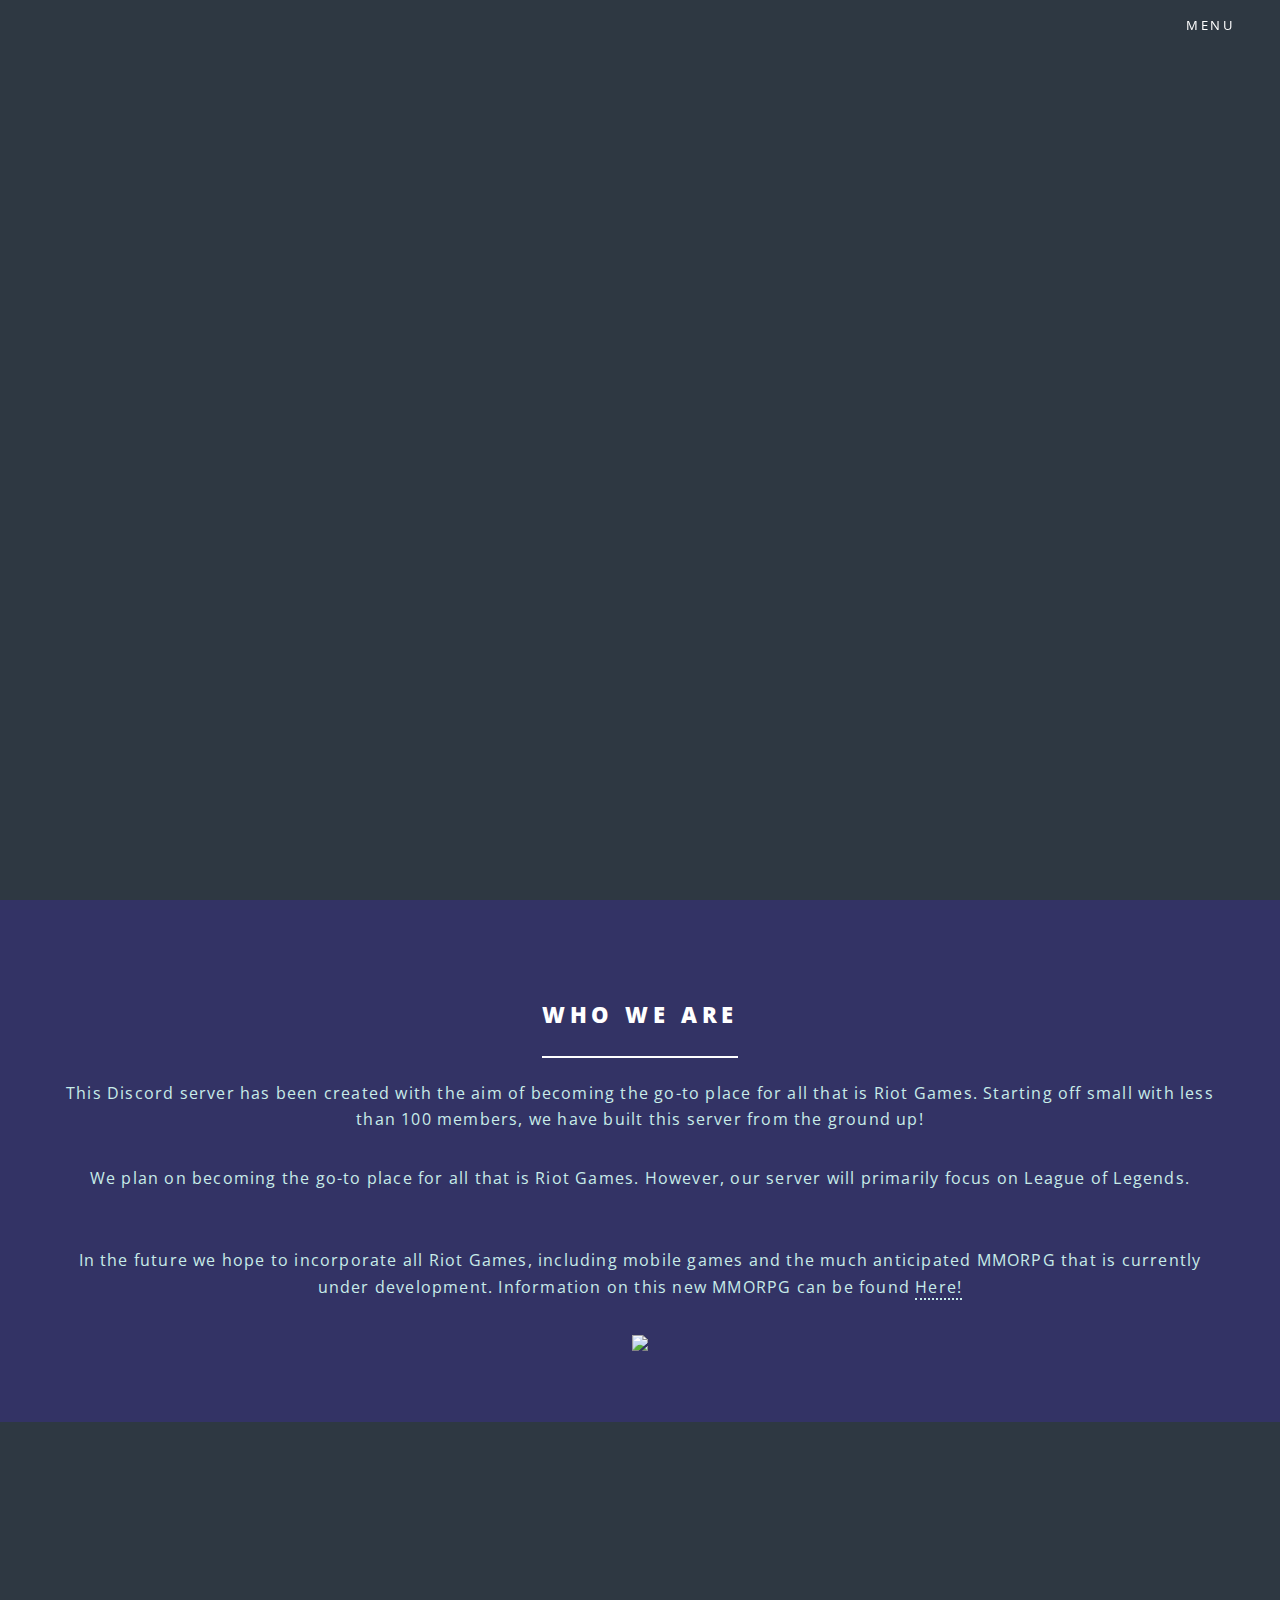
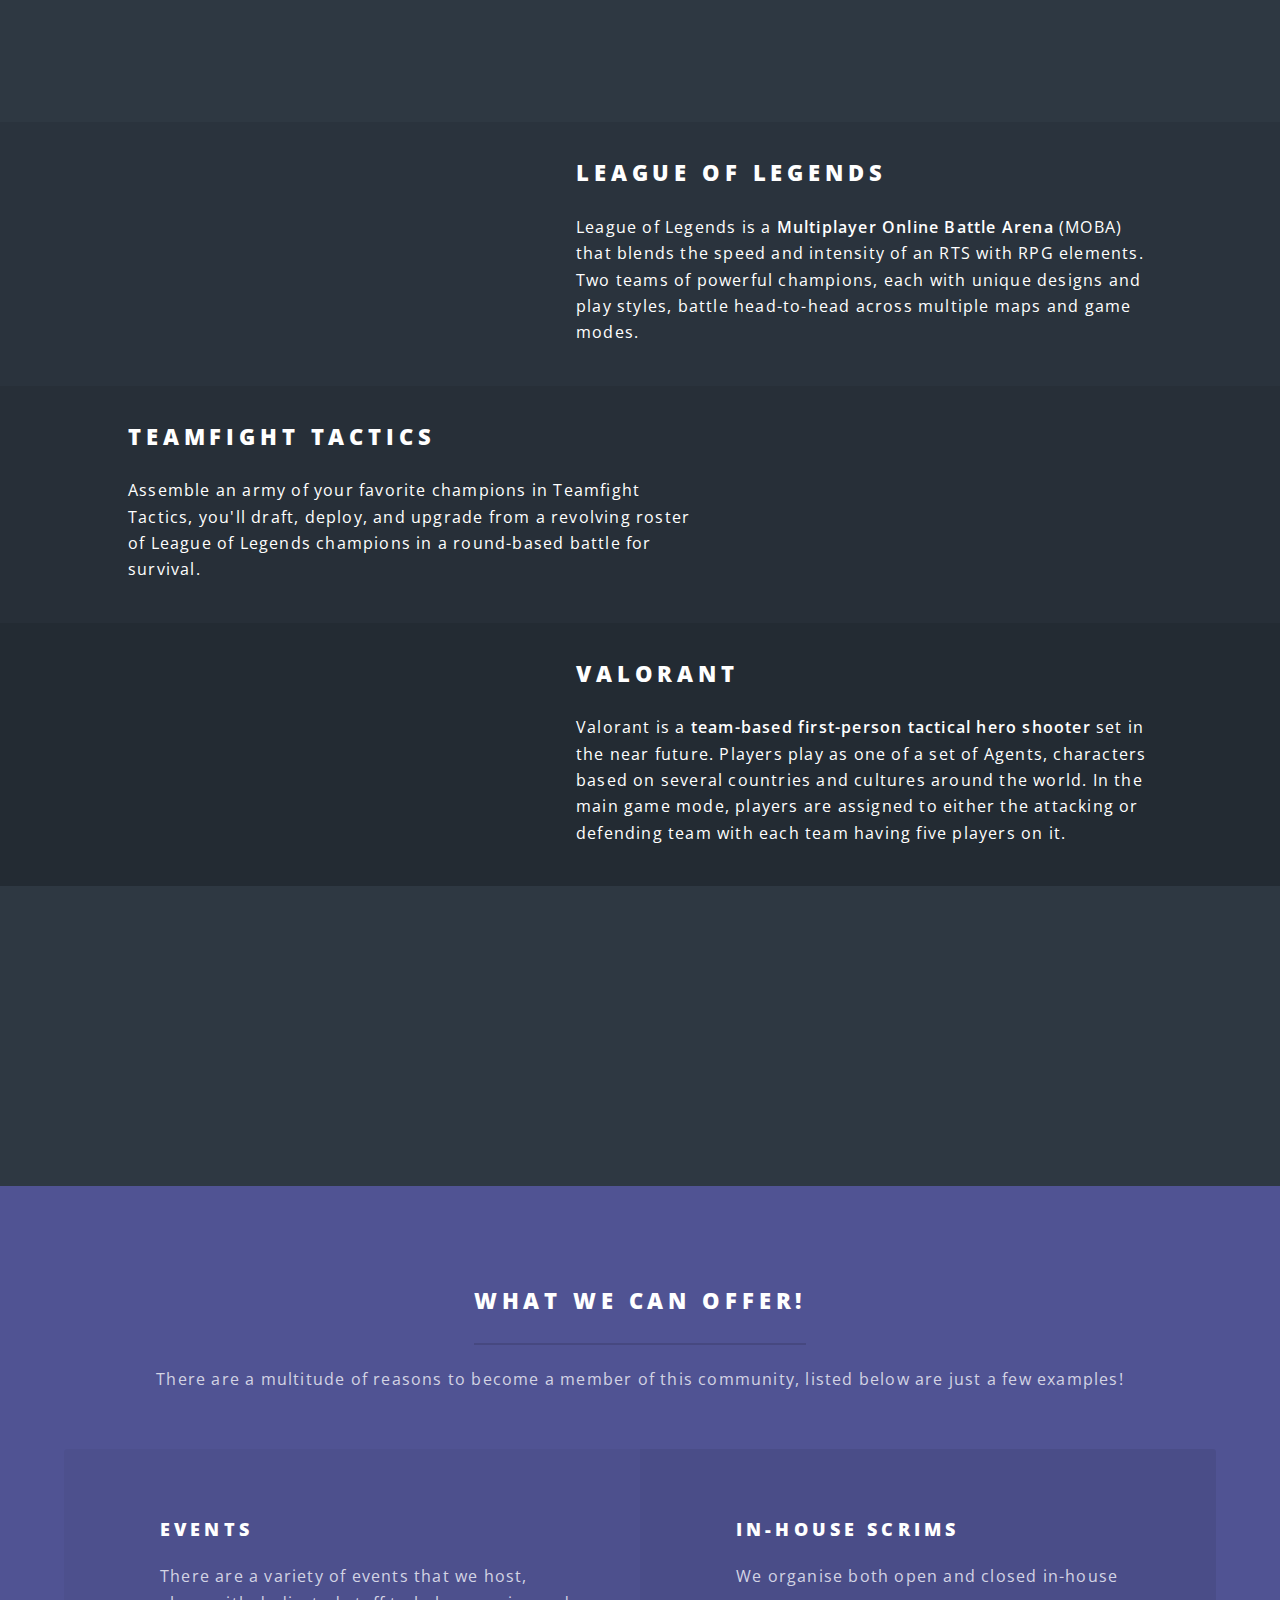
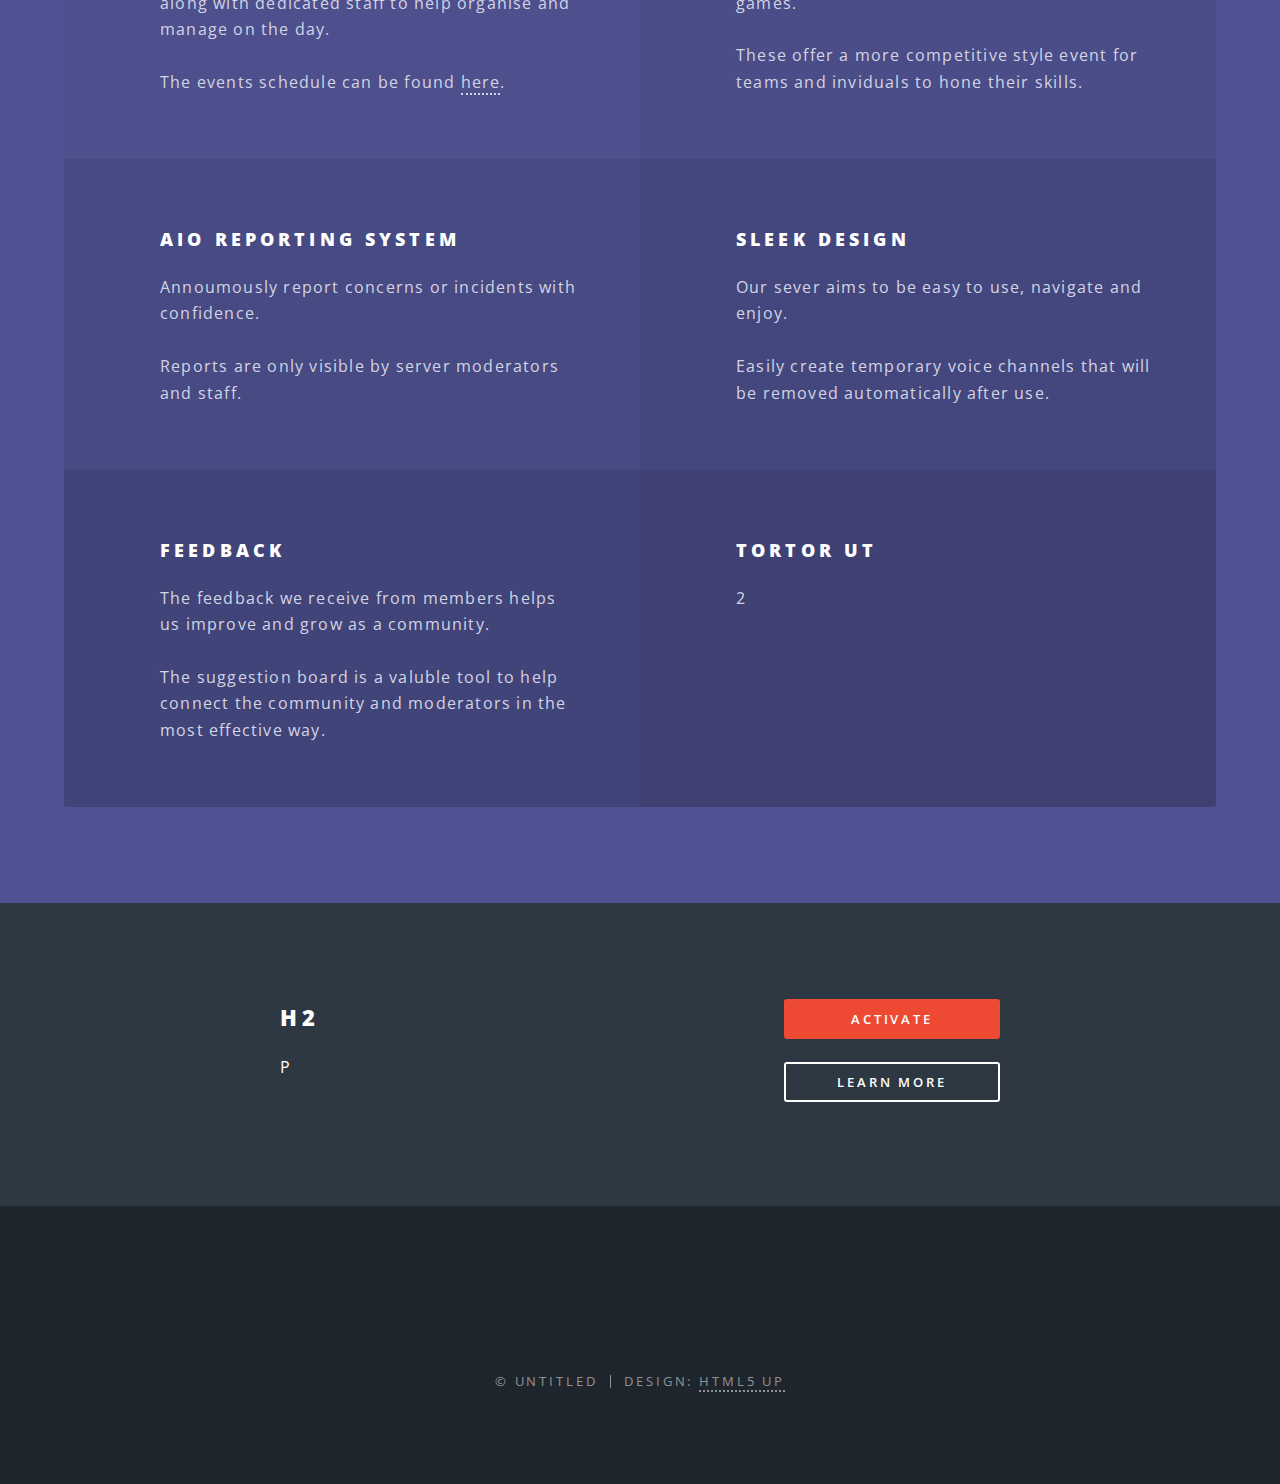
==== commit 4636d2c5: "Add files via upload" ====
--- a/index.html
+++ b/index.html
@@ -1,7 +1,7 @@
 <!DOCTYPE HTML>
 <html>
 	<head>
-		<title>Spectral by HTML5 UP</title>
+		<title>The Runaways</title>
 		<meta charset="utf-8" />
 		<meta name="viewport" content="width=device-width, initial-scale=1, user-scalable=no" />
 		<link rel="stylesheet" href="assets/css/main.css" />
@@ -64,10 +64,15 @@
 						</div>
 					</section>
 
+					<!-- Parallax Window -->
+
+					<section class="bgimg-2">
+					</section>					
+
 				<!-- Two -->
 					<section id="two" class="wrapper alt style2">
 						<section class="spotlight">
-							 <div class="video">
+							 <div class="videoContainer">
 								<video  muted loop id="video1"><source src="videos/leagueoflegendsspotlight.mp4" type="video/mp4" ></video>
 							 </div>
 						<div class="content">
@@ -76,7 +81,7 @@
 							</div>
 						</section>
 						<section class="spotlight">
-							<div class="video">
+							<div class="videoContainer">
 								<video  muted loop id="video2"><source src="videos/tftspotlight.mp4" type="video/mp4"></video>
 							 </div>
 							<div class="content">
@@ -85,7 +90,7 @@
 							</div>
 						</section>
 						<section class="spotlight">
-							<div class="video">
+							<div class="videoContainer">
 								<video  muted loop id="video3"><source src="videos/valorantspotlight.mp4" type="video/mp4"></video>
 							 </div>
 							<div class="content">
@@ -93,6 +98,11 @@
 								<p>Valorant is a<strong> team-based first-person tactical hero shooter</strong> set in the near future. Players play as one of a set of Agents, characters based on several countries and cultures around the world. In the main game mode, players are assigned to either the attacking or defending team with each team having five players on it.</p>
 							</div>
 						</section>
+					</section>
+
+					<!-- Parallax Window -->
+
+					<section class="bgimg-3">
 					</section>
 
 				<!-- Three -->
@@ -135,8 +145,8 @@
 					<section id="cta" class="wrapper style4">
 						<div class="inner">
 							<header>
-								<h2>Arcue ut vel commodo</h2>
-								<p>Aliquam ut ex ut augue consectetur interdum endrerit imperdiet amet eleifend fringilla.</p>
+								<h2>H2</h2>
+								<p>P</p>
 							</header>
 							<ul class="actions stacked">
 								<li><a href="#" class="button fit primary">Activate</a></li>
--- a/assets/css/main.css
+++ b/assets/css/main.css
@@ -71,6 +71,21 @@
 	-ms-appearance: none;
 	appearance: none;
 }
+
+.googleCalendar{
+	position: relative;
+	height: 0;
+	width: 100%;
+	padding-bottom: 50%;
+  }
+  
+  .googleCalendar object{
+	position: absolute;
+	top: 0;
+	left: 0;
+	width: 100%;
+	height: 100%;
+  }
 
 /* Basic */
 
@@ -2707,17 +2722,18 @@
 		}
 
 
-		.spotlight .video {
+		.spotlight .videoContainer {
 			-moz-order: 1;
 			-webkit-order: 1;
 			-ms-order: 1;
 			order: 1;
 			border-radius: 0;
 			width: 40%;
-			margin-bottom: -7.5px;
-		}
-
-		.spotlight .video video {
+			overflow: auto;
+			display: inherit;
+		}
+
+		.spotlight .videoContainer video {
 			-moz-order: 1;
 			-webkit-order: 1;
 			-ms-order: 1;
@@ -2727,7 +2743,7 @@
 		}
 
 		.spotlight .content {
-			padding: 2em 4em 0.1em 4em ;
+			padding: 2em 4em 0.5em 4em ;
 			-moz-order: 2;
 			-webkit-order: 2;
 			-ms-order: 2;
@@ -2863,6 +2879,10 @@
 
 		.wrapper.alt {
 			padding: 0;
+		}
+
+		.wrapper.alt1 {
+			padding: 2em;
 		}
 
 		.wrapper.style1 {
@@ -3609,6 +3629,51 @@
 				pointer-events: none;
 				opacity: 0;
 			}
+
+
+/* Parallax Window */
+
+			  .bgimg-1, .bgimg-2, .bgimg-3 {
+				position: relative;
+				opacity: 0.65;
+				background-attachment: fixed;
+				background-position: center;
+				background-repeat: no-repeat;
+				background-size: cover;
+			  
+			  }
+			  .bgimg-1 {
+				background-image: url("/images/banner.jpg");
+				min-height: 300px;
+			  }
+			  
+			  .bgimg-2 {
+				background-image: url("/images/valbg2.png");
+				min-height: 300px;
+			  }
+			  
+			  .bgimg-3 {
+				background-image: url("/images/tftbg1.jpg");
+				min-height: 300px;
+			  }
+
+			  .caption {
+				position: absolute;
+				left: 0;
+				top: 50%;
+				width: 100%;
+				text-align: center;
+				color: #000;
+			  }
+			  
+			  .caption span.border {
+				background-color: #111;
+				color: #fff;
+				padding: 18px;
+				font-size: 25px;
+				letter-spacing: 10px;
+			  }
+
 
 /* Banner */
 
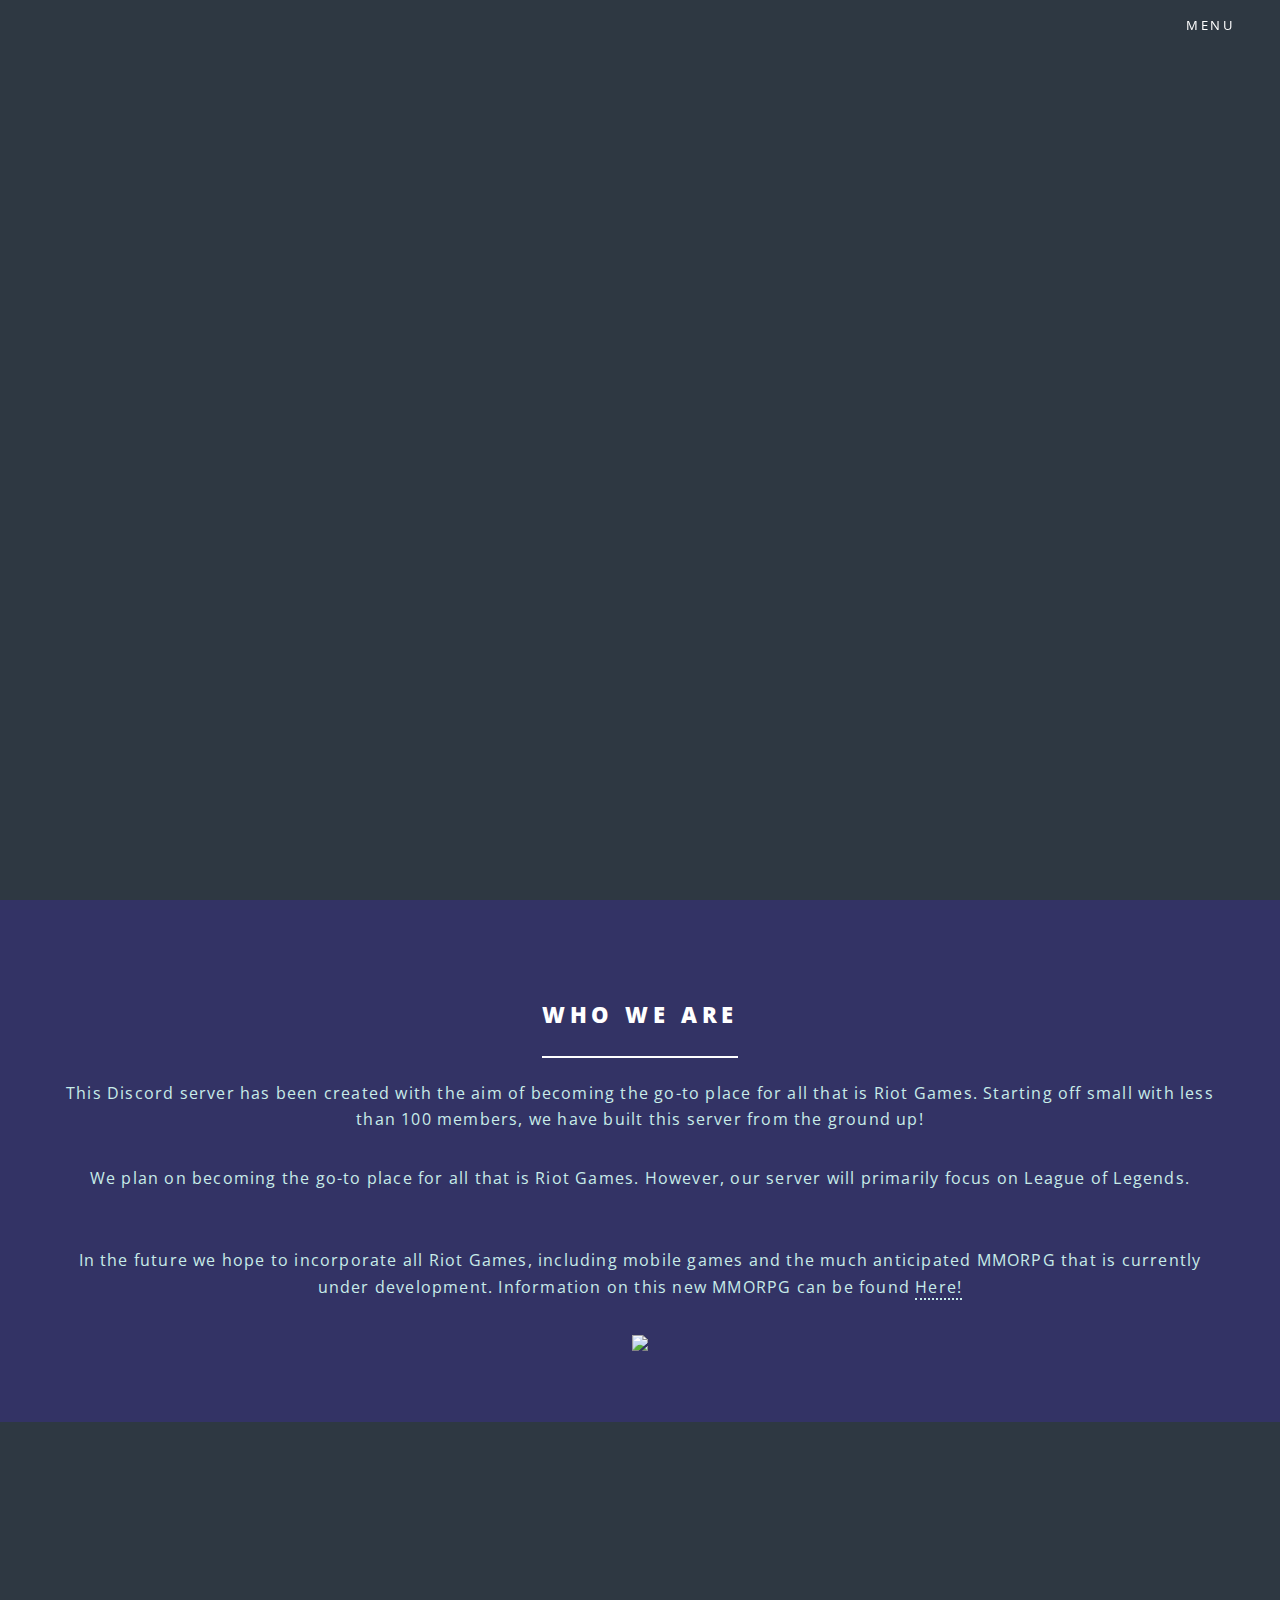
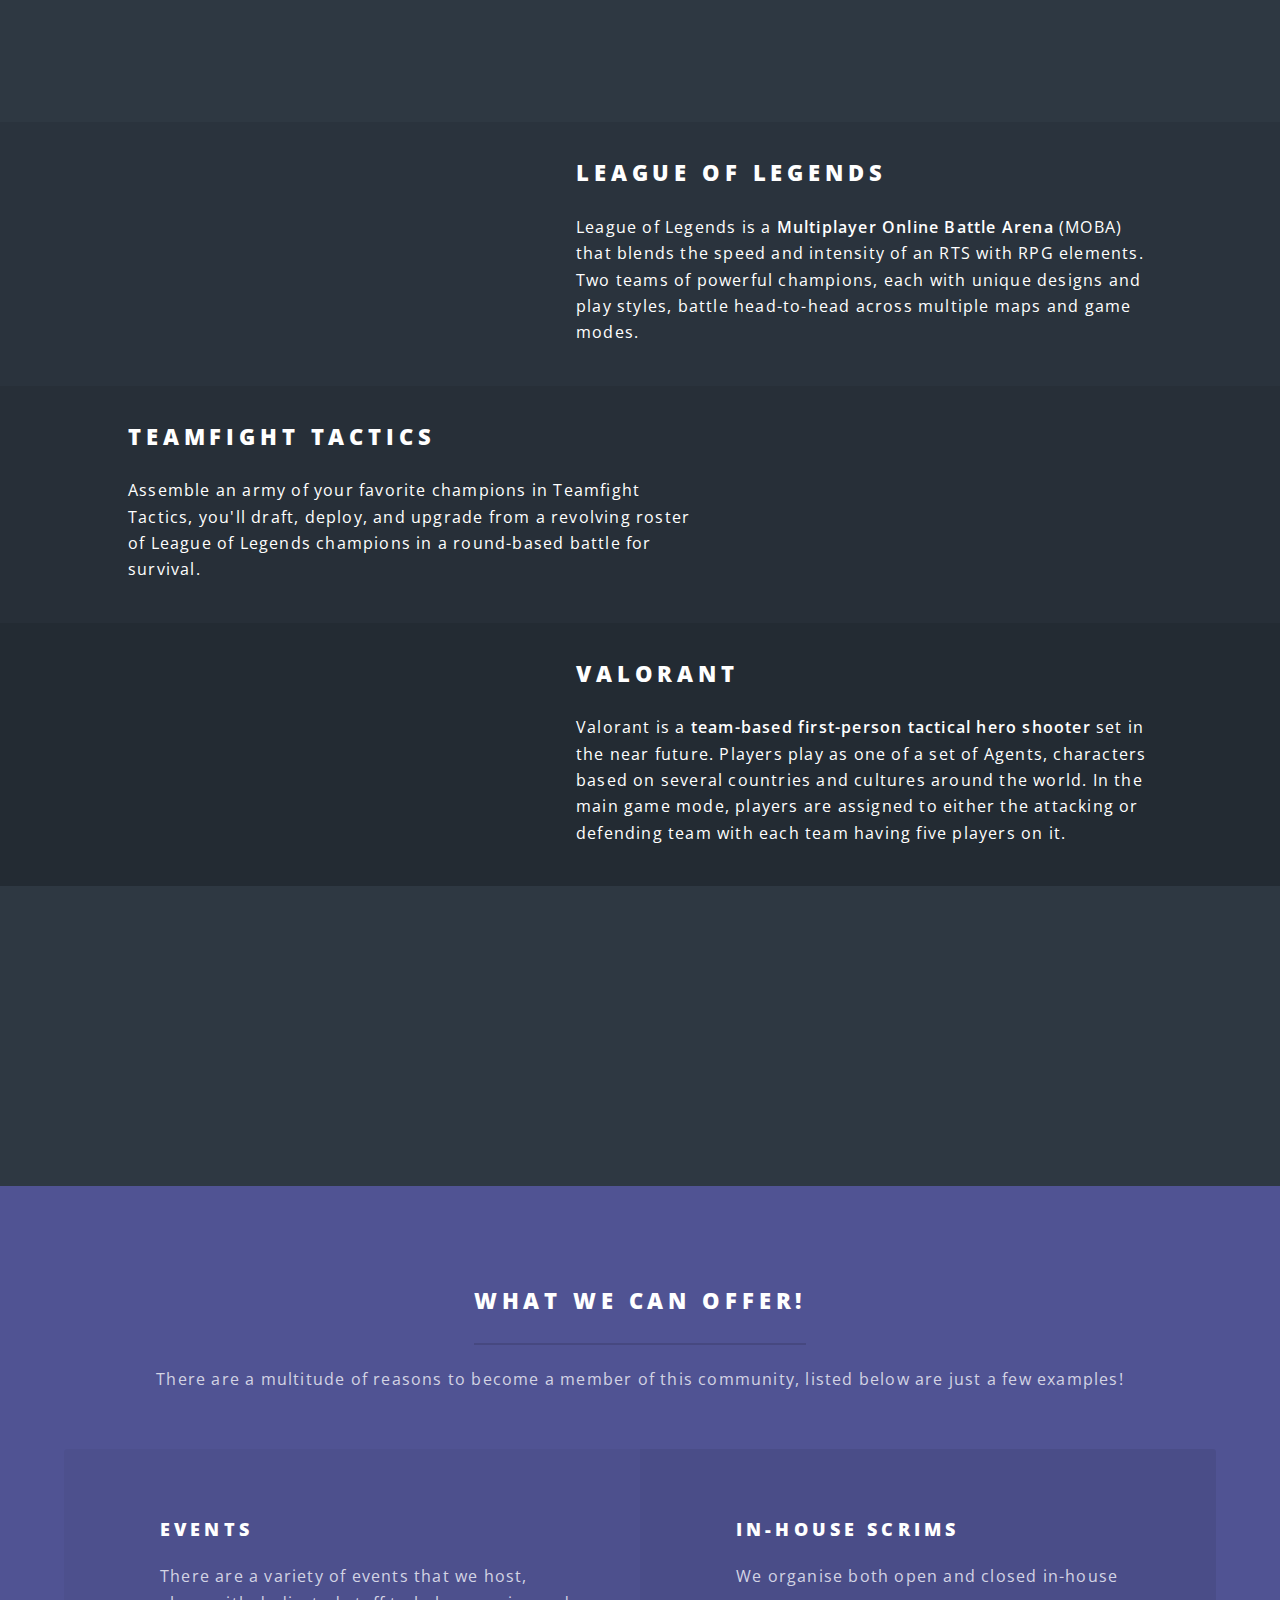
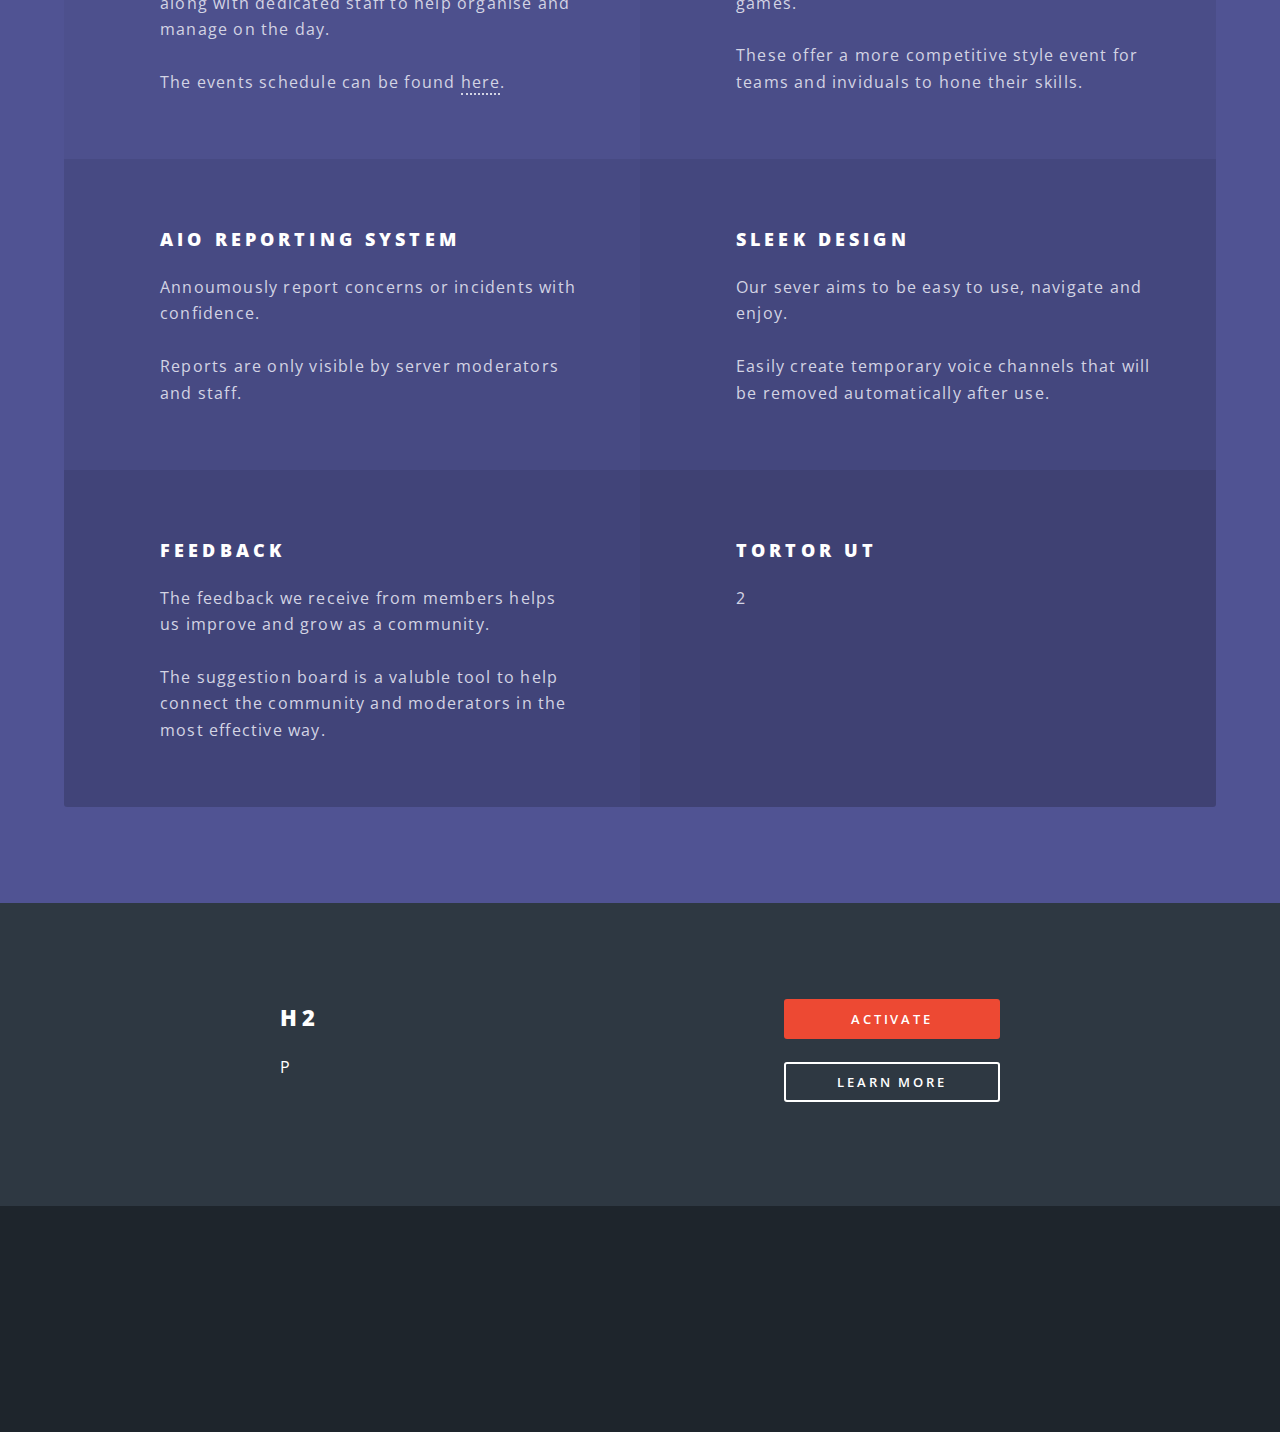
==== commit 6fcf9bd7: "Update index.html" ====
--- a/index.html
+++ b/index.html
@@ -163,9 +163,9 @@
 							<li><a href="#" class="icon brands fa-reddit" target="_blank" rel="noreferrer noopener" ><span class="label">Reddit</span></a></li>
 							<!-- <li><a href="#" class="icon solid fa-envelope" target="_blank" rel="noreferrer noopener" ><span class="label">Email</span></a></li> -->
 						</ul>
-						<ul class="copyright">
+<!-- 						<ul class="copyright">
 							<li>&copy; Untitled</li><li>Design: <a href="http://html5up.net">HTML5 UP</a></li>
-						</ul>
+						</ul> -->
 					</footer>
 
 			</div>
@@ -180,4 +180,4 @@
 			<script src="assets/js/main.js"></script>
 
 	</body>
-</html>+</html>
